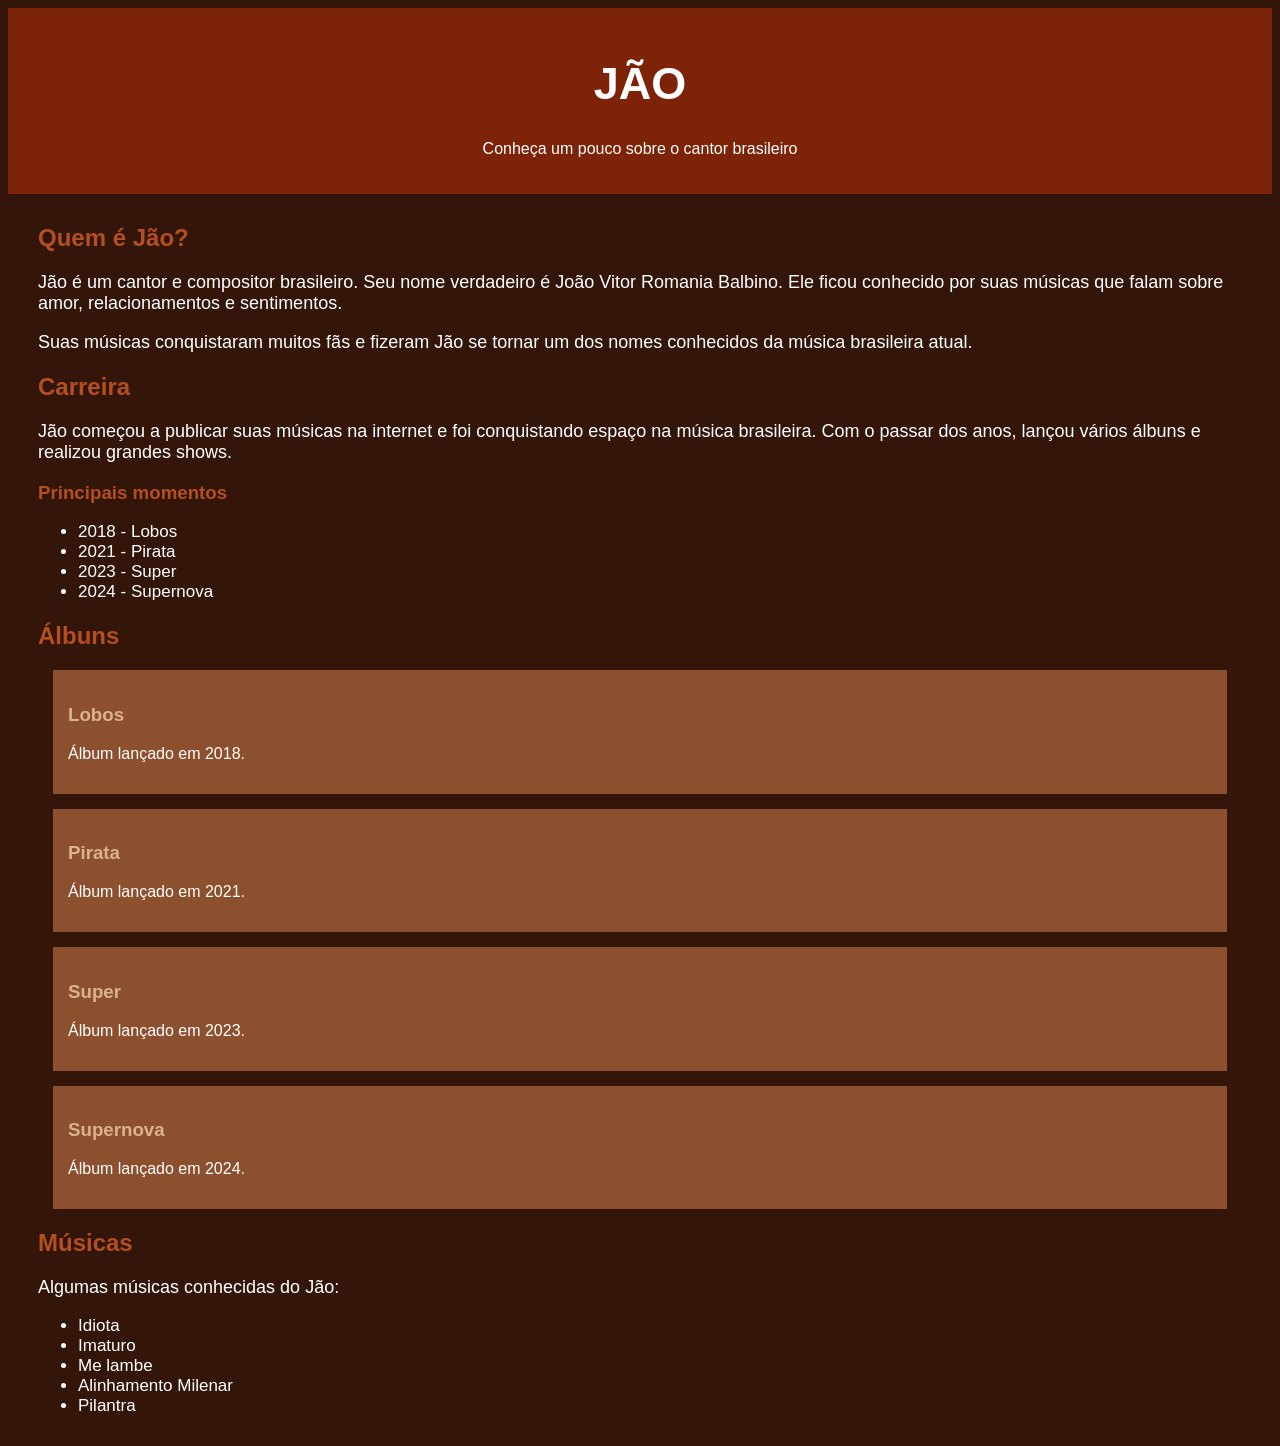
==== index.html @ 57f2eb89 "Merge pull request #11 from BeatrizAlegrezz/main Jao-BeatrizVazdeLimaAlegre" ====
<!DOCTYPE html>
<html>
<head>
    <title>Quem é Jão?</title>
</head>

<body style="background-color: #33150a;
 color: white;
 font-family: Arial;">

    <header style="background-color: #7c2308;
     text-align: center;
     padding: 20px;">

        <h1 style="font-size: 45px;">JÃO</h1>
        <p>Conheça um pouco sobre o cantor brasileiro</p>

    </header>

    <main style="margin: 30px;">

        <section>
            <h2 style="color: #b44f20;">Quem é Jão?</h2>

            <p style="font-size: 18px;">
                Jão é um cantor e compositor brasileiro.
                Seu nome verdadeiro é João Vitor Romania Balbino.
                Ele ficou conhecido por suas músicas que falam
                sobre amor, relacionamentos e sentimentos.
            </p>

            <p style="font-size: 18px;">
                Suas músicas conquistaram muitos fãs e fizeram
                Jão se tornar um dos nomes conhecidos da música
                brasileira atual.
            </p>
        </section>

        <section>
            <h2 style="color: #b44f20;">Carreira</h2>

            <p style="font-size: 18px;">
                Jão começou a publicar suas músicas na internet
                e foi conquistando espaço na música brasileira.
                Com o passar dos anos, lançou vários álbuns e
                realizou grandes shows.
            </p>

            <h3 style="color: #b44f20;">Principais momentos</h3>

            <ul style="font-size: 17px;">
                <li>2018 - Lobos</li>
                <li>2021 - Pirata</li>
                <li>2023 - Super</li>
                <li>2024 - Supernova</li>
            </ul>
        </section>

        <section>
            <h2 style="color: #b44f20;">Álbuns</h2>

            <div style="background-color: #8d502f;
             padding: 15px;
             margin: 15px;">

                <h3 style="color: #d9b38c;">Lobos</h3>
                <p>Álbum lançado em 2018.</p>

            </div>

            <div style="background-color: #8d502f;
             padding: 15px;
             margin: 15px;">

                <h3 style="color: #d9b38c;">Pirata</h3>
                <p>Álbum lançado em 2021.</p>

            </div>

            <div style="background-color: #8d502f;
             padding: 15px;
             margin: 15px;">

                <h3 style="color: #d9b38c;">Super</h3>
                <p>Álbum lançado em 2023.</p>

            </div>

            <div style="background-color:#8d502f;
             padding: 15px;
             margin: 15px;">

                <h3 style="color: #d9b38c;">Supernova</h3>
                <p>Álbum lançado em 2024.</p>

            </div>

        </section>

        <section>
            <h2 style="color: #b44f20;">Músicas</h2>

            <p style="font-size: 18px;">
                Algumas músicas conhecidas do Jão:
            </p>

            <ul style="font-size: 17px;">
                <li>Idiota</li>
                <li>Imaturo</li>
                <li>Me lambe</li>
                <li>Alinhamento Milenar</li>
                <li>Pilantra</li>
            </ul>

        </section>

    </main>
</body>
</html>
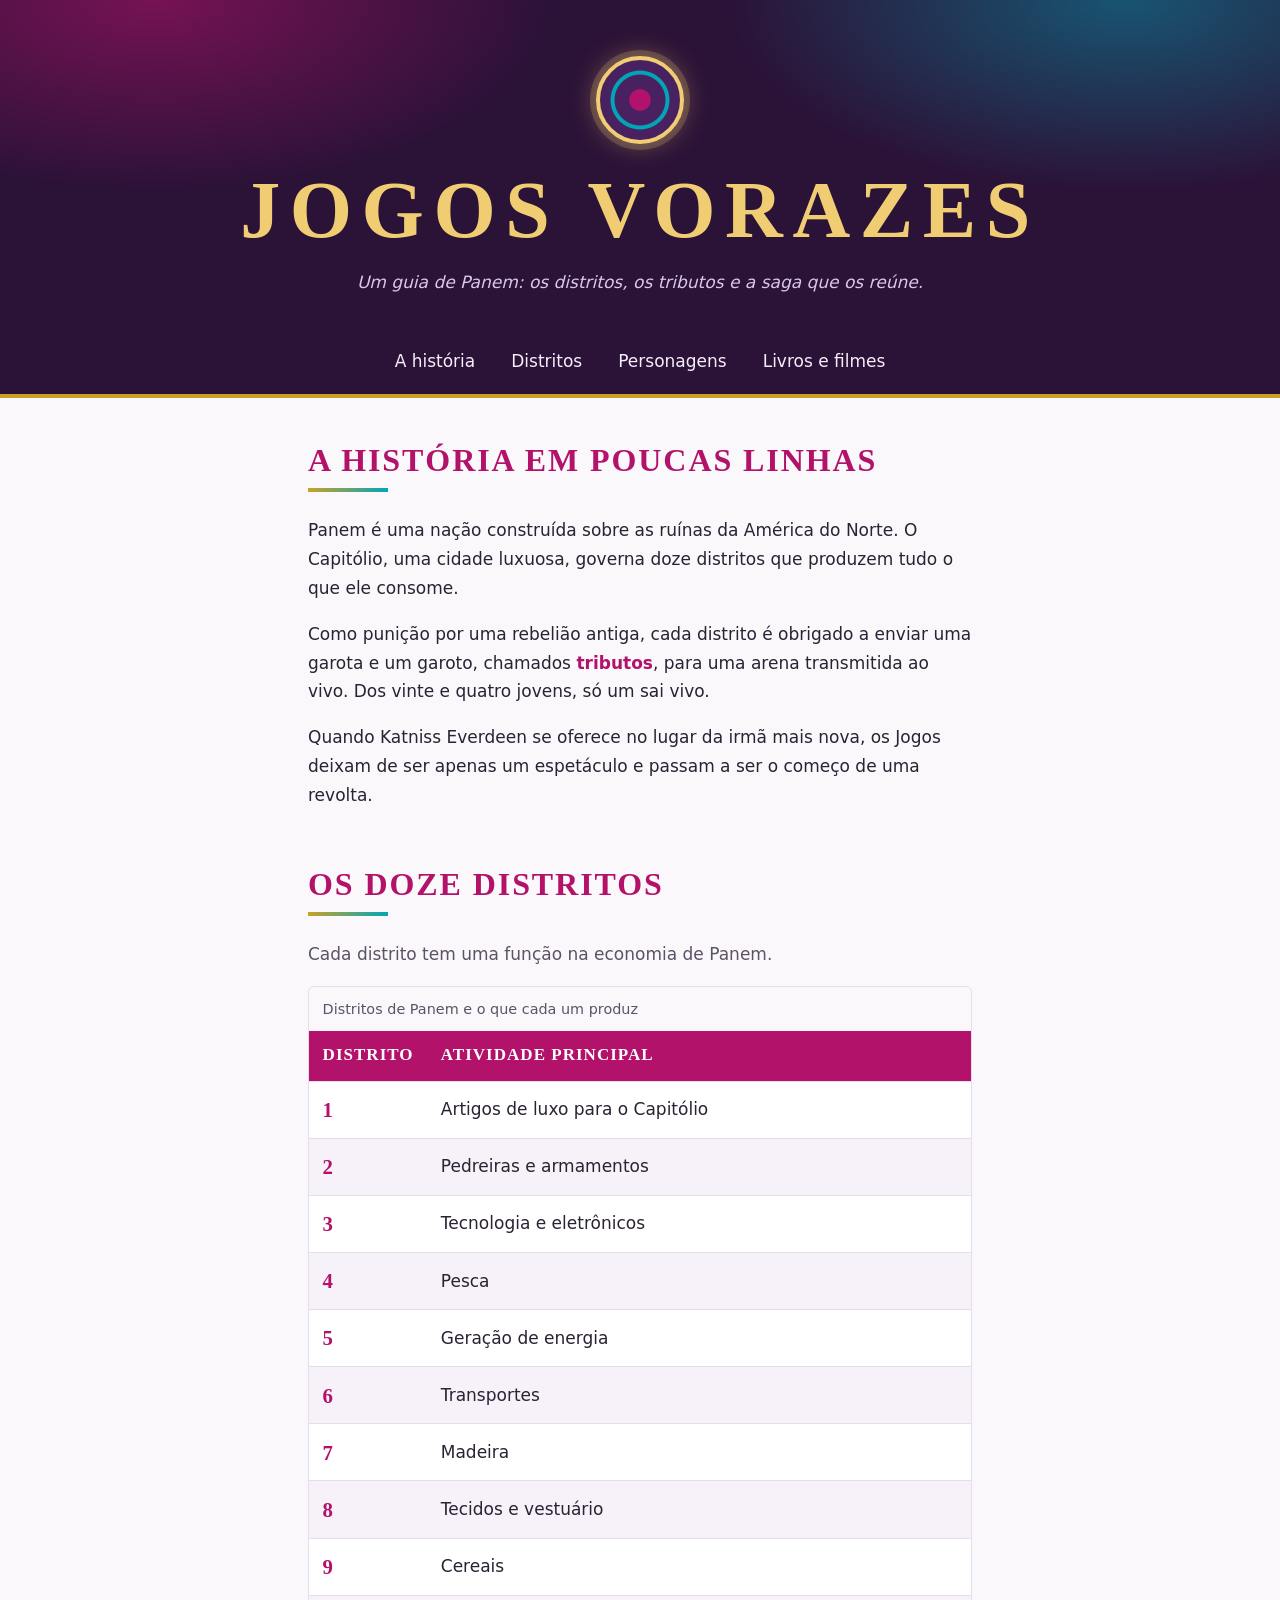
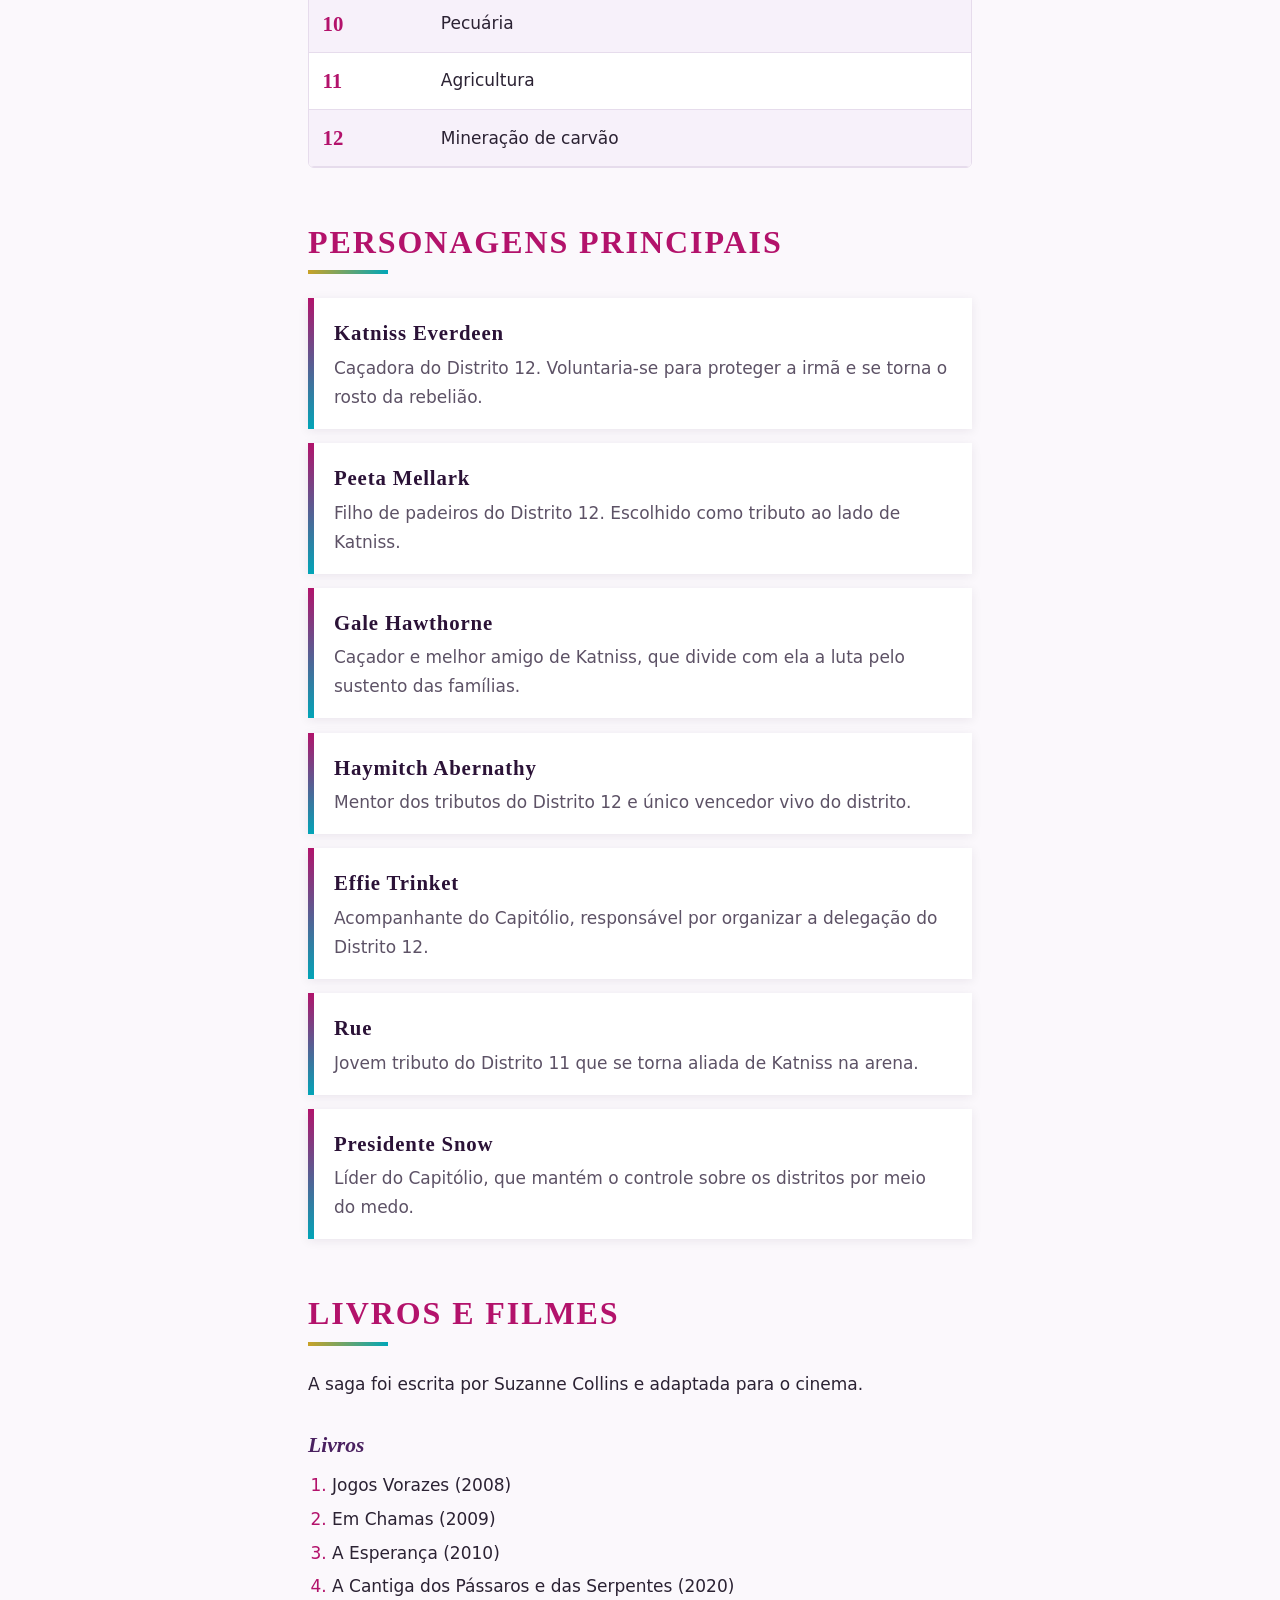
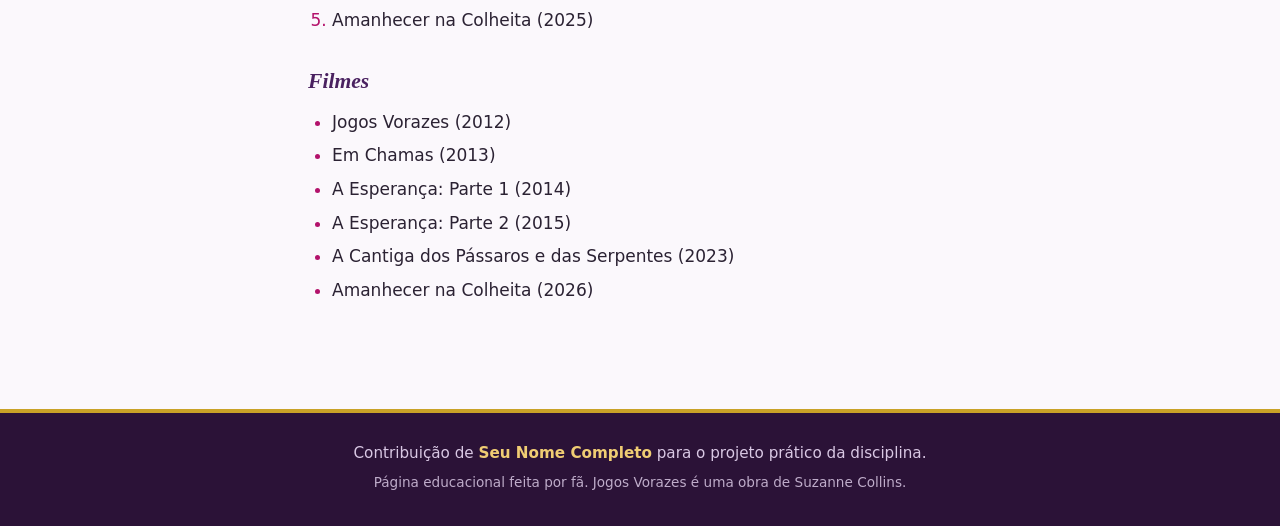
==== commit 7281e8ca: "Merge pull request #14 from bia-reche/main Beatriz Reche" ====
--- a/index.html
+++ b/index.html
@@ -1,119 +1,144 @@
 <!DOCTYPE html>
-<html>
+<html lang="pt-BR">
 <head>
-    <title>Quem é Jão?</title>
+  <meta charset="UTF-8">
+  <meta name="viewport" content="width=device-width, initial-scale=1.0">
+  <meta name="description" content="Página de fãs sobre a saga Jogos Vorazes: Panem, os 12 distritos, personagens, livros e filmes.">
+  <title>Jogos Vorazes: guia de Panem</title>
+  <link rel="stylesheet" href="estilo.css">
 </head>
+<body>
+  <a class="link-pular" href="#conteudo-principal">Pular para o conteúdo</a>
 
-<body style="background-color: #33150a;
- color: white;
- font-family: Arial;">
+  <header class="cabecalho-principal">
+    <div class="emblema-arena" aria-hidden="true"></div>
+    <h1 class="titulo-pagina">Jogos Vorazes</h1>
+    <p class="subtitulo-pagina">Um guia de Panem: os distritos, os tributos e a saga que os reúne.</p>
 
-    <header style="background-color: #7c2308;
-     text-align: center;
-     padding: 20px;">
+    <nav class="menu-principal" aria-label="Menu principal">
+      <ul class="lista-menu">
+        <li><a href="#sobre">A história</a></li>
+        <li><a href="#distritos">Distritos</a></li>
+        <li><a href="#personagens">Personagens</a></li>
+        <li><a href="#saga">Livros e filmes</a></li>
+      </ul>
+    </nav>
+  </header>
 
-        <h1 style="font-size: 45px;">JÃO</h1>
-        <p>Conheça um pouco sobre o cantor brasileiro</p>
+  <main id="conteudo-principal" class="conteudo-principal">
 
-    </header>
+    <section id="sobre" class="secao-pagina">
+      <h2 class="titulo-secao">A história em poucas linhas</h2>
+      <p>
+        Panem é uma nação construída sobre as ruínas da América do Norte. O Capitólio,
+        uma cidade luxuosa, governa doze distritos que produzem tudo o que ele consome.
+      </p>
+      <p>
+        Como punição por uma rebelião antiga, cada distrito é obrigado a enviar
+        uma garota e um garoto, chamados <strong>tributos</strong>, para uma arena
+        transmitida ao vivo. Dos vinte e quatro jovens, só um sai vivo.
+      </p>
+      <p>
+        Quando Katniss Everdeen se oferece no lugar da irmã mais nova, os Jogos
+        deixam de ser apenas um espetáculo e passam a ser o começo de uma revolta.
+      </p>
+    </section>
 
-    <main style="margin: 30px;">
+    <section id="distritos" class="secao-pagina">
+      <h2 class="titulo-secao">Os doze distritos</h2>
+      <p class="texto-apoio">Cada distrito tem uma função na economia de Panem.</p>
 
-        <section>
-            <h2 style="color: #b44f20;">Quem é Jão?</h2>
+      <div class="tabela-rolagem">
+        <table class="tabela-distritos">
+          <caption>Distritos de Panem e o que cada um produz</caption>
+          <thead>
+            <tr>
+              <th scope="col">Distrito</th>
+              <th scope="col">Atividade principal</th>
+            </tr>
+          </thead>
+          <tbody>
+            <tr><th scope="row">1</th><td>Artigos de luxo para o Capitólio</td></tr>
+            <tr><th scope="row">2</th><td>Pedreiras e armamentos</td></tr>
+            <tr><th scope="row">3</th><td>Tecnologia e eletrônicos</td></tr>
+            <tr><th scope="row">4</th><td>Pesca</td></tr>
+            <tr><th scope="row">5</th><td>Geração de energia</td></tr>
+            <tr><th scope="row">6</th><td>Transportes</td></tr>
+            <tr><th scope="row">7</th><td>Madeira</td></tr>
+            <tr><th scope="row">8</th><td>Tecidos e vestuário</td></tr>
+            <tr><th scope="row">9</th><td>Cereais</td></tr>
+            <tr><th scope="row">10</th><td>Pecuária</td></tr>
+            <tr><th scope="row">11</th><td>Agricultura</td></tr>
+            <tr><th scope="row">12</th><td>Mineração de carvão</td></tr>
+          </tbody>
+        </table>
+      </div>
+    </section>
 
-            <p style="font-size: 18px;">
-                Jão é um cantor e compositor brasileiro.
-                Seu nome verdadeiro é João Vitor Romania Balbino.
-                Ele ficou conhecido por suas músicas que falam
-                sobre amor, relacionamentos e sentimentos.
-            </p>
+    <section id="personagens" class="secao-pagina">
+      <h2 class="titulo-secao">Personagens principais</h2>
 
-            <p style="font-size: 18px;">
-                Suas músicas conquistaram muitos fãs e fizeram
-                Jão se tornar um dos nomes conhecidos da música
-                brasileira atual.
-            </p>
-        </section>
+      <dl class="lista-personagens">
+        <div class="item-personagem">
+          <dt>Katniss Everdeen</dt>
+          <dd>Caçadora do Distrito 12. Voluntaria-se para proteger a irmã e se torna o rosto da rebelião.</dd>
+        </div>
+        <div class="item-personagem">
+          <dt>Peeta Mellark</dt>
+          <dd>Filho de padeiros do Distrito 12. Escolhido como tributo ao lado de Katniss.</dd>
+        </div>
+        <div class="item-personagem">
+          <dt>Gale Hawthorne</dt>
+          <dd>Caçador e melhor amigo de Katniss, que divide com ela a luta pelo sustento das famílias.</dd>
+        </div>
+        <div class="item-personagem">
+          <dt>Haymitch Abernathy</dt>
+          <dd>Mentor dos tributos do Distrito 12 e único vencedor vivo do distrito.</dd>
+        </div>
+        <div class="item-personagem">
+          <dt>Effie Trinket</dt>
+          <dd>Acompanhante do Capitólio, responsável por organizar a delegação do Distrito 12.</dd>
+        </div>
+        <div class="item-personagem">
+          <dt>Rue</dt>
+          <dd>Jovem tributo do Distrito 11 que se torna aliada de Katniss na arena.</dd>
+        </div>
+        <div class="item-personagem">
+          <dt>Presidente Snow</dt>
+          <dd>Líder do Capitólio, que mantém o controle sobre os distritos por meio do medo.</dd>
+        </div>
+      </dl>
+    </section>
 
-        <section>
-            <h2 style="color: #b44f20;">Carreira</h2>
+    <section id="saga" class="secao-pagina">
+      <h2 class="titulo-secao">Livros e filmes</h2>
+      <p>A saga foi escrita por Suzanne Collins e adaptada para o cinema.</p>
 
-            <p style="font-size: 18px;">
-                Jão começou a publicar suas músicas na internet
-                e foi conquistando espaço na música brasileira.
-                Com o passar dos anos, lançou vários álbuns e
-                realizou grandes shows.
-            </p>
+      <h3 class="titulo-lista">Livros</h3>
+      <ol class="lista-obras">
+        <li>Jogos Vorazes (2008)</li>
+        <li>Em Chamas (2009)</li>
+        <li>A Esperança (2010)</li>
+        <li>A Cantiga dos Pássaros e das Serpentes (2020)</li>
+        <li>Amanhecer na Colheita (2025)</li>
+      </ol>
 
-            <h3 style="color: #b44f20;">Principais momentos</h3>
+      <h3 class="titulo-lista">Filmes</h3>
+      <ul class="lista-obras">
+        <li>Jogos Vorazes (2012)</li>
+        <li>Em Chamas (2013)</li>
+        <li>A Esperança: Parte 1 (2014)</li>
+        <li>A Esperança: Parte 2 (2015)</li>
+        <li>A Cantiga dos Pássaros e das Serpentes (2023)</li>
+        <li>Amanhecer na Colheita (2026)</li>
+      </ul>
+    </section>
 
-            <ul style="font-size: 17px;">
-                <li>2018 - Lobos</li>
-                <li>2021 - Pirata</li>
-                <li>2023 - Super</li>
-                <li>2024 - Supernova</li>
-            </ul>
-        </section>
+  </main>
 
-        <section>
-            <h2 style="color: #b44f20;">Álbuns</h2>
-
-            <div style="background-color: #8d502f;
-             padding: 15px;
-             margin: 15px;">
-
-                <h3 style="color: #d9b38c;">Lobos</h3>
-                <p>Álbum lançado em 2018.</p>
-
-            </div>
-
-            <div style="background-color: #8d502f;
-             padding: 15px;
-             margin: 15px;">
-
-                <h3 style="color: #d9b38c;">Pirata</h3>
-                <p>Álbum lançado em 2021.</p>
-
-            </div>
-
-            <div style="background-color: #8d502f;
-             padding: 15px;
-             margin: 15px;">
-
-                <h3 style="color: #d9b38c;">Super</h3>
-                <p>Álbum lançado em 2023.</p>
-
-            </div>
-
-            <div style="background-color:#8d502f;
-             padding: 15px;
-             margin: 15px;">
-
-                <h3 style="color: #d9b38c;">Supernova</h3>
-                <p>Álbum lançado em 2024.</p>
-
-            </div>
-
-        </section>
-
-        <section>
-            <h2 style="color: #b44f20;">Músicas</h2>
-
-            <p style="font-size: 18px;">
-                Algumas músicas conhecidas do Jão:
-            </p>
-
-            <ul style="font-size: 17px;">
-                <li>Idiota</li>
-                <li>Imaturo</li>
-                <li>Me lambe</li>
-                <li>Alinhamento Milenar</li>
-                <li>Pilantra</li>
-            </ul>
-
-        </section>
-
-    </main>
+  <footer class="rodape-principal">
+    <p>Contribuição de <strong>Seu Nome Completo</strong> para o projeto prático da disciplina.</p>
+    <p class="aviso-direitos">Página educacional feita por fã. Jogos Vorazes é uma obra de Suzanne Collins.</p>
+  </footer>
 </body>
 </html>
--- a/estilo.css
+++ b/estilo.css
@@ -0,0 +1,299 @@
+:root {
+  --cor-fundo: #fbf8fc;
+  --cor-superficie: #ffffff;
+  --cor-roxo: #2b1237;
+  --cor-roxo-claro: #4a2160;
+  --cor-magenta: #b3126b;
+  --cor-magenta-escuro: #870d51;
+  --cor-ciano: #00a6b8;
+  --cor-ouro: #c9a227;
+  --cor-ouro-claro: #f0cd73;
+  --cor-texto: #2b2233;
+  --cor-texto-suave: #5d5266;
+  --cor-borda: #e6dcec;
+  --largura-maxima: 44rem;
+  --fonte-titulo: Didot, "Bodoni MT", "Playfair Display", "Palatino Linotype", Georgia, serif;
+  --fonte-texto: system-ui, -apple-system, "Segoe UI", Roboto, sans-serif;
+}
+
+* {
+  box-sizing: border-box;
+}
+
+body {
+  margin: 0;
+  background-color: var(--cor-fundo);
+  color: var(--cor-texto);
+  font-family: var(--fonte-texto);
+  font-size: 1.0625rem;
+  line-height: 1.7;
+}
+
+p {
+  max-width: 65ch;
+}
+
+strong {
+  color: var(--cor-magenta);
+}
+
+a:focus-visible,
+button:focus-visible {
+  outline: 3px solid var(--cor-ciano);
+  outline-offset: 2px;
+}
+
+.link-pular {
+  position: absolute;
+  top: -3rem;
+  left: 1rem;
+  padding: 0.5rem 1rem;
+  background-color: var(--cor-magenta);
+  color: #ffffff;
+}
+
+.link-pular:focus {
+  top: 1rem;
+}
+
+.cabecalho-principal {
+  padding: 3.5rem 1.25rem 0;
+  background:
+    radial-gradient(ellipse 45% 70% at 12% 0%, rgba(179, 18, 107, 0.55), transparent 70%),
+    radial-gradient(ellipse 45% 70% at 88% 0%, rgba(0, 166, 184, 0.45), transparent 70%),
+    var(--cor-roxo);
+  border-bottom: 4px solid var(--cor-ouro);
+  color: #f6eefa;
+  text-align: center;
+}
+
+.emblema-arena {
+  width: 5.5rem;
+  height: 5.5rem;
+  margin: 0 auto 1.5rem;
+  border: 4px solid var(--cor-ouro-claro);
+  border-radius: 50%;
+  box-shadow:
+    0 0 0 6px rgba(240, 205, 115, 0.2),
+    0 0 28px rgba(240, 205, 115, 0.4);
+  background:
+    radial-gradient(circle, var(--cor-magenta) 0 18%, transparent 20% 44%, var(--cor-ciano) 46% 51%, transparent 53%),
+    var(--cor-roxo-claro);
+}
+
+.titulo-pagina {
+  margin: 0;
+  color: var(--cor-ouro-claro);
+  font-family: var(--fonte-titulo);
+  font-size: clamp(2.5rem, 10vw, 5rem);
+  font-weight: 700;
+  line-height: 1.05;
+  letter-spacing: 0.12em;
+  text-transform: uppercase;
+}
+
+.subtitulo-pagina {
+  margin: 1rem auto 2.25rem;
+  max-width: 36rem;
+  color: #d9c8e4;
+  font-style: italic;
+}
+
+.lista-menu {
+  display: flex;
+  flex-wrap: wrap;
+  justify-content: center;
+  gap: 0 1.75rem;
+  margin: 0;
+  padding: 0;
+  list-style: none;
+}
+
+.lista-menu a {
+  display: inline-block;
+  padding: 0.9rem 0.25rem;
+  border-bottom: 3px solid transparent;
+  color: #f6eefa;
+  text-decoration: none;
+}
+
+.lista-menu a:hover {
+  border-bottom-color: var(--cor-ciano);
+  color: var(--cor-ouro-claro);
+}
+
+.conteudo-principal {
+  max-width: var(--largura-maxima);
+  margin: 0 auto;
+  padding: 2.75rem 1.25rem 3rem;
+}
+
+.secao-pagina {
+  margin-bottom: 3.5rem;
+  scroll-margin-top: 1rem;
+}
+
+.titulo-secao {
+  margin: 0 0 1.5rem;
+  color: var(--cor-magenta);
+  font-family: var(--fonte-titulo);
+  font-size: 2rem;
+  font-weight: 700;
+  letter-spacing: 0.06em;
+  line-height: 1.15;
+  text-transform: uppercase;
+}
+
+.titulo-secao::after {
+  content: "";
+  display: block;
+  width: 5rem;
+  height: 4px;
+  margin-top: 0.6rem;
+  background: linear-gradient(90deg, var(--cor-ouro), var(--cor-ciano));
+}
+
+.texto-apoio {
+  color: var(--cor-texto-suave);
+}
+
+.tabela-rolagem {
+  overflow-x: auto;
+  border: 1px solid var(--cor-borda);
+  border-radius: 6px;
+}
+
+.tabela-distritos {
+  width: 100%;
+  border-collapse: collapse;
+  background-color: var(--cor-superficie);
+}
+
+.tabela-distritos caption {
+  padding: 0.6rem 0.85rem;
+  text-align: left;
+  color: var(--cor-texto-suave);
+  font-size: 0.9rem;
+}
+
+.tabela-distritos th,
+.tabela-distritos td {
+  padding: 0.65rem 0.85rem;
+  border-bottom: 1px solid var(--cor-borda);
+  text-align: left;
+}
+
+.tabela-distritos thead th {
+  background-color: var(--cor-magenta);
+  color: #ffffff;
+  font-family: var(--fonte-titulo);
+  letter-spacing: 0.06em;
+  text-transform: uppercase;
+}
+
+.tabela-distritos tbody th {
+  width: 5rem;
+  color: var(--cor-magenta);
+  font-family: var(--fonte-titulo);
+  font-size: 1.3rem;
+}
+
+.tabela-distritos tbody tr:nth-child(even) {
+  background-color: #f7f1fa;
+}
+
+.tabela-distritos tbody tr:hover {
+  background-color: #efe3f5;
+}
+
+.lista-personagens {
+  margin: 0;
+}
+
+.item-personagem {
+  margin-bottom: 0.9rem;
+  padding: 1rem 1.25rem;
+  background-color: var(--cor-superficie);
+  border: 1px solid var(--cor-borda);
+  border-left: 6px solid var(--cor-magenta);
+  border-image: linear-gradient(180deg, var(--cor-magenta), var(--cor-ciano)) 1;
+  border-image-width: 0 0 0 6px;
+  box-shadow: 0 2px 10px rgba(43, 18, 55, 0.08);
+}
+
+.item-personagem dt {
+  color: var(--cor-roxo);
+  font-family: var(--fonte-titulo);
+  font-size: 1.3rem;
+  font-weight: 700;
+  letter-spacing: 0.04em;
+}
+
+.item-personagem dd {
+  margin: 0.2rem 0 0;
+  color: var(--cor-texto-suave);
+}
+
+.titulo-lista {
+  margin: 1.75rem 0 0.5rem;
+  color: var(--cor-roxo-claro);
+  font-family: var(--fonte-titulo);
+  font-size: 1.35rem;
+  font-style: italic;
+}
+
+.lista-obras {
+  margin: 0;
+  padding-left: 1.5rem;
+}
+
+.lista-obras li {
+  margin-bottom: 0.3rem;
+}
+
+.lista-obras li::marker {
+  color: var(--cor-magenta);
+}
+
+.rodape-principal {
+  padding: 1.75rem 1.25rem;
+  background-color: var(--cor-roxo);
+  border-top: 4px solid var(--cor-ouro);
+  color: #d9c8e4;
+  text-align: center;
+  font-size: 0.95rem;
+}
+
+.rodape-principal strong {
+  color: var(--cor-ouro-claro);
+}
+
+.rodape-principal p {
+  margin: 0 auto 0.25rem;
+}
+
+.aviso-direitos {
+  font-size: 0.85rem;
+  opacity: 0.85;
+}
+.casas {
+    display: flex;
+    justify-content: center;
+    gap: 20px;
+    flex-wrap: wrap;
+    margin-top: 20px;
+}
+
+.casa {
+    background-color: #241818;
+    border: 1px solid #6b2020;
+    border-radius: 10px;
+    width: 250px;
+    padding: 15px;
+}
+
+@media (max-width: 480px) {
+  .titulo-secao {
+    font-size: 1.6rem;
+  }
+}
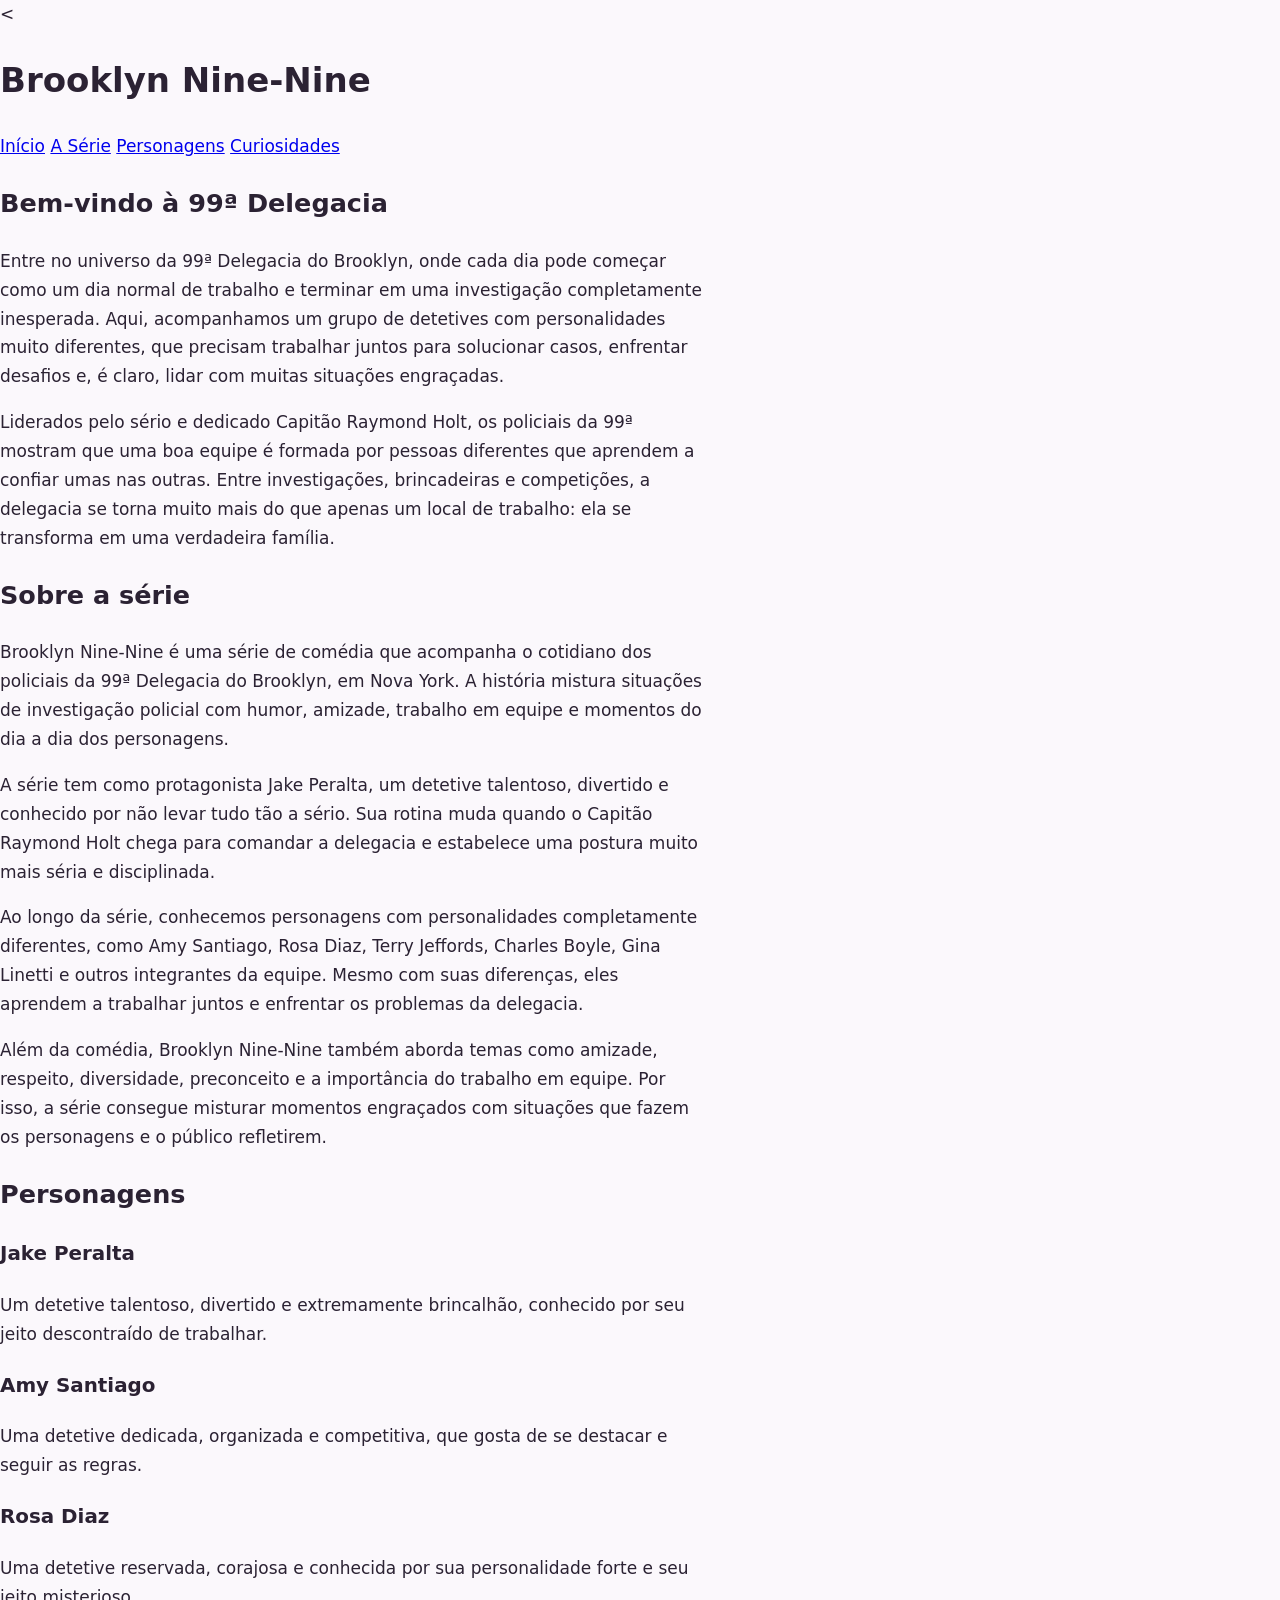
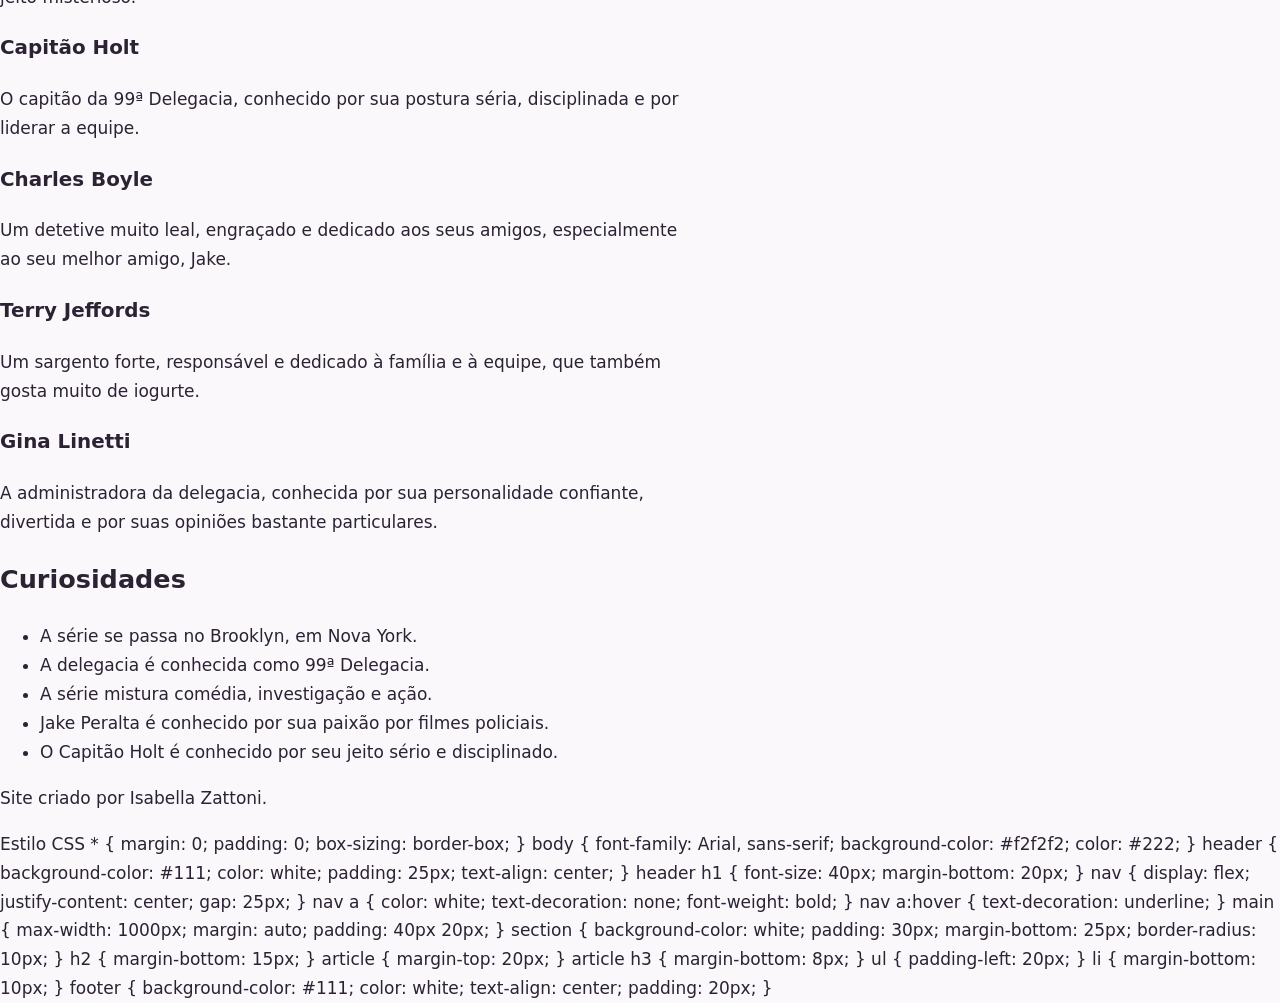
==== commit b9fa2549: "Merge pull request #12 from isabellazattoni27-afk/main Brooklyn Nine-Nine Isabella Leardni Zattoni" ====
--- a/index.html
+++ b/index.html
@@ -1,144 +1,254 @@
-<!DOCTYPE html>
-<html lang="pt-BR">
+<<!DOCTYPE html>
+<html>
+
 <head>
-  <meta charset="UTF-8">
-  <meta name="viewport" content="width=device-width, initial-scale=1.0">
-  <meta name="description" content="Página de fãs sobre a saga Jogos Vorazes: Panem, os 12 distritos, personagens, livros e filmes.">
-  <title>Jogos Vorazes: guia de Panem</title>
-  <link rel="stylesheet" href="estilo.css">
+    <meta charset="UTF-8">
+    <meta name="viewport" content="width=device-width, initial-scale=1.0">
+    <title>Brooklyn Nine-Nine</title>
+    <link rel="stylesheet" href="estilo.css">
 </head>
+
 <body>
-  <a class="link-pular" href="#conteudo-principal">Pular para o conteúdo</a>
-
-  <header class="cabecalho-principal">
-    <div class="emblema-arena" aria-hidden="true"></div>
-    <h1 class="titulo-pagina">Jogos Vorazes</h1>
-    <p class="subtitulo-pagina">Um guia de Panem: os distritos, os tributos e a saga que os reúne.</p>
-
-    <nav class="menu-principal" aria-label="Menu principal">
-      <ul class="lista-menu">
-        <li><a href="#sobre">A história</a></li>
-        <li><a href="#distritos">Distritos</a></li>
-        <li><a href="#personagens">Personagens</a></li>
-        <li><a href="#saga">Livros e filmes</a></li>
-      </ul>
-    </nav>
-  </header>
-
-  <main id="conteudo-principal" class="conteudo-principal">
-
-    <section id="sobre" class="secao-pagina">
-      <h2 class="titulo-secao">A história em poucas linhas</h2>
-      <p>
-        Panem é uma nação construída sobre as ruínas da América do Norte. O Capitólio,
-        uma cidade luxuosa, governa doze distritos que produzem tudo o que ele consome.
-      </p>
-      <p>
-        Como punição por uma rebelião antiga, cada distrito é obrigado a enviar
-        uma garota e um garoto, chamados <strong>tributos</strong>, para uma arena
-        transmitida ao vivo. Dos vinte e quatro jovens, só um sai vivo.
-      </p>
-      <p>
-        Quando Katniss Everdeen se oferece no lugar da irmã mais nova, os Jogos
-        deixam de ser apenas um espetáculo e passam a ser o começo de uma revolta.
-      </p>
-    </section>
-
-    <section id="distritos" class="secao-pagina">
-      <h2 class="titulo-secao">Os doze distritos</h2>
-      <p class="texto-apoio">Cada distrito tem uma função na economia de Panem.</p>
-
-      <div class="tabela-rolagem">
-        <table class="tabela-distritos">
-          <caption>Distritos de Panem e o que cada um produz</caption>
-          <thead>
-            <tr>
-              <th scope="col">Distrito</th>
-              <th scope="col">Atividade principal</th>
-            </tr>
-          </thead>
-          <tbody>
-            <tr><th scope="row">1</th><td>Artigos de luxo para o Capitólio</td></tr>
-            <tr><th scope="row">2</th><td>Pedreiras e armamentos</td></tr>
-            <tr><th scope="row">3</th><td>Tecnologia e eletrônicos</td></tr>
-            <tr><th scope="row">4</th><td>Pesca</td></tr>
-            <tr><th scope="row">5</th><td>Geração de energia</td></tr>
-            <tr><th scope="row">6</th><td>Transportes</td></tr>
-            <tr><th scope="row">7</th><td>Madeira</td></tr>
-            <tr><th scope="row">8</th><td>Tecidos e vestuário</td></tr>
-            <tr><th scope="row">9</th><td>Cereais</td></tr>
-            <tr><th scope="row">10</th><td>Pecuária</td></tr>
-            <tr><th scope="row">11</th><td>Agricultura</td></tr>
-            <tr><th scope="row">12</th><td>Mineração de carvão</td></tr>
-          </tbody>
-        </table>
-      </div>
-    </section>
-
-    <section id="personagens" class="secao-pagina">
-      <h2 class="titulo-secao">Personagens principais</h2>
-
-      <dl class="lista-personagens">
-        <div class="item-personagem">
-          <dt>Katniss Everdeen</dt>
-          <dd>Caçadora do Distrito 12. Voluntaria-se para proteger a irmã e se torna o rosto da rebelião.</dd>
-        </div>
-        <div class="item-personagem">
-          <dt>Peeta Mellark</dt>
-          <dd>Filho de padeiros do Distrito 12. Escolhido como tributo ao lado de Katniss.</dd>
-        </div>
-        <div class="item-personagem">
-          <dt>Gale Hawthorne</dt>
-          <dd>Caçador e melhor amigo de Katniss, que divide com ela a luta pelo sustento das famílias.</dd>
-        </div>
-        <div class="item-personagem">
-          <dt>Haymitch Abernathy</dt>
-          <dd>Mentor dos tributos do Distrito 12 e único vencedor vivo do distrito.</dd>
-        </div>
-        <div class="item-personagem">
-          <dt>Effie Trinket</dt>
-          <dd>Acompanhante do Capitólio, responsável por organizar a delegação do Distrito 12.</dd>
-        </div>
-        <div class="item-personagem">
-          <dt>Rue</dt>
-          <dd>Jovem tributo do Distrito 11 que se torna aliada de Katniss na arena.</dd>
-        </div>
-        <div class="item-personagem">
-          <dt>Presidente Snow</dt>
-          <dd>Líder do Capitólio, que mantém o controle sobre os distritos por meio do medo.</dd>
-        </div>
-      </dl>
-    </section>
-
-    <section id="saga" class="secao-pagina">
-      <h2 class="titulo-secao">Livros e filmes</h2>
-      <p>A saga foi escrita por Suzanne Collins e adaptada para o cinema.</p>
-
-      <h3 class="titulo-lista">Livros</h3>
-      <ol class="lista-obras">
-        <li>Jogos Vorazes (2008)</li>
-        <li>Em Chamas (2009)</li>
-        <li>A Esperança (2010)</li>
-        <li>A Cantiga dos Pássaros e das Serpentes (2020)</li>
-        <li>Amanhecer na Colheita (2025)</li>
-      </ol>
-
-      <h3 class="titulo-lista">Filmes</h3>
-      <ul class="lista-obras">
-        <li>Jogos Vorazes (2012)</li>
-        <li>Em Chamas (2013)</li>
-        <li>A Esperança: Parte 1 (2014)</li>
-        <li>A Esperança: Parte 2 (2015)</li>
-        <li>A Cantiga dos Pássaros e das Serpentes (2023)</li>
-        <li>Amanhecer na Colheita (2026)</li>
-      </ul>
-    </section>
-
-  </main>
-
-  <footer class="rodape-principal">
-    <p>Contribuição de <strong>Seu Nome Completo</strong> para o projeto prático da disciplina.</p>
-    <p class="aviso-direitos">Página educacional feita por fã. Jogos Vorazes é uma obra de Suzanne Collins.</p>
-  </footer>
+
+    <header>
+        <h1>Brooklyn Nine-Nine</h1>
+
+        <nav>
+            <a href="#inicio">Início</a>
+            <a href="#serie">A Série</a>
+            <a href="#personagens">Personagens</a>
+            <a href="#curiosidades">Curiosidades</a>
+        </nav>
+    </header>
+
+    <main>
+
+        <section id="inicio">
+            <h2>Bem-vindo à 99ª Delegacia</h2>
+
+            <p>
+                Entre no universo da 99ª Delegacia do Brooklyn, onde cada dia
+                pode começar como um dia normal de trabalho e terminar em uma
+                investigação completamente inesperada. Aqui, acompanhamos um
+                grupo de detetives com personalidades muito diferentes, que
+                precisam trabalhar juntos para solucionar casos, enfrentar
+                desafios e, é claro, lidar com muitas situações engraçadas.
+            </p>
+
+            <p>
+                Liderados pelo sério e dedicado Capitão Raymond Holt, os
+                policiais da 99ª mostram que uma boa equipe é formada por
+                pessoas diferentes que aprendem a confiar umas nas outras.
+                Entre investigações, brincadeiras e competições, a delegacia
+                se torna muito mais do que apenas um local de trabalho: ela
+                se transforma em uma verdadeira família.
+            </p>
+        </section>
+
+        <section id="serie">
+            <h2>Sobre a série</h2>
+
+            <p>
+                Brooklyn Nine-Nine é uma série de comédia que acompanha o
+                cotidiano dos policiais da 99ª Delegacia do Brooklyn, em
+                Nova York. A história mistura situações de investigação
+                policial com humor, amizade, trabalho em equipe e momentos
+                do dia a dia dos personagens.
+            </p>
+
+            <p>
+                A série tem como protagonista Jake Peralta, um detetive
+                talentoso, divertido e conhecido por não levar tudo tão a
+                sério. Sua rotina muda quando o Capitão Raymond Holt chega
+                para comandar a delegacia e estabelece uma postura muito
+                mais séria e disciplinada.
+            </p>
+
+            <p>
+                Ao longo da série, conhecemos personagens com personalidades
+                completamente diferentes, como Amy Santiago, Rosa Diaz,
+                Terry Jeffords, Charles Boyle, Gina Linetti e outros
+                integrantes da equipe. Mesmo com suas diferenças, eles
+                aprendem a trabalhar juntos e enfrentar os problemas da
+                delegacia.
+            </p>
+
+            <p>
+                Além da comédia, Brooklyn Nine-Nine também aborda temas como
+                amizade, respeito, diversidade, preconceito e a importância
+                do trabalho em equipe. Por isso, a série consegue misturar
+                momentos engraçados com situações que fazem os personagens
+                e o público refletirem.
+            </p>
+        </section>
+
+        <section id="personagens">
+
+            <h2>Personagens</h2>
+
+            <article>
+                <h3>Jake Peralta</h3>
+                <p>
+                    Um detetive talentoso, divertido e extremamente
+                    brincalhão, conhecido por seu jeito descontraído de
+                    trabalhar.
+                </p>
+            </article>
+
+            <article>
+                <h3>Amy Santiago</h3>
+                <p>
+                    Uma detetive dedicada, organizada e competitiva, que
+                    gosta de se destacar e seguir as regras.
+                </p>
+            </article>
+
+            <article>
+                <h3>Rosa Diaz</h3>
+                <p>
+                    Uma detetive reservada, corajosa e conhecida por sua
+                    personalidade forte e seu jeito misterioso.
+                </p>
+            </article>
+
+            <article>
+                <h3>Capitão Holt</h3>
+                <p>
+                    O capitão da 99ª Delegacia, conhecido por sua postura
+                    séria, disciplinada e por liderar a equipe.
+                </p>
+            </article>
+
+            <article>
+                <h3>Charles Boyle</h3>
+                <p>
+                    Um detetive muito leal, engraçado e dedicado aos seus
+                    amigos, especialmente ao seu melhor amigo, Jake.
+                </p>
+            </article>
+
+            <article>
+                <h3>Terry Jeffords</h3>
+                <p>
+                    Um sargento forte, responsável e dedicado à família e
+                    à equipe, que também gosta muito de iogurte.
+                </p>
+            </article>
+
+            <article>
+                <h3>Gina Linetti</h3>
+                <p>
+                    A administradora da delegacia, conhecida por sua
+                    personalidade confiante, divertida e por suas opiniões
+                    bastante particulares.
+                </p>
+            </article>
+
+        </section>
+
+        <section id="curiosidades">
+
+            <h2>Curiosidades</h2>
+
+            <ul>
+                <li>A série se passa no Brooklyn, em Nova York.</li>
+                <li>A delegacia é conhecida como 99ª Delegacia.</li>
+                <li>A série mistura comédia, investigação e ação.</li>
+                <li>Jake Peralta é conhecido por sua paixão por filmes policiais.</li>
+                <li>O Capitão Holt é conhecido por seu jeito sério e disciplinado.</li>
+            </ul>
+
+        </section>
+
+    </main>
+
+    <footer>
+        <p>Site criado por Isabella Zattoni.</p>
+    </footer>
+
 </body>
+
 </html>
+
+Estilo CSS
+* {
+    margin: 0;
+    padding: 0;
+    box-sizing: border-box;
+}
+
+body {
+    font-family: Arial, sans-serif;
+    background-color: #f2f2f2;
+    color: #222;
+}
+
+header {
+    background-color: #111;
+    color: white;
+    padding: 25px;
+    text-align: center;
+}
+
+header h1 {
+    font-size: 40px;
+    margin-bottom: 20px;
+}
+
+nav {
+    display: flex;
+    justify-content: center;
+    gap: 25px;
+}
+
+nav a {
+    color: white;
+    text-decoration: none;
+    font-weight: bold;
+}
+
+nav a:hover {
+    text-decoration: underline;
+}
+
+main {
+    max-width: 1000px;
+    margin: auto;
+    padding: 40px 20px;
+}
+
+section {
+    background-color: white;
+    padding: 30px;
+    margin-bottom: 25px;
+    border-radius: 10px;
+}
+
+h2 {
+    margin-bottom: 15px;
+}
+
+article {
+    margin-top: 20px;
+}
+
+article h3 {
+    margin-bottom: 8px;
+}
+
+ul {
+    padding-left: 20px;
+}
+
+li {
+    margin-bottom: 10px;
+}
+
+footer {
+    background-color: #111;
+    color: white;
+    text-align: center;
+    padding: 20px;
+}
+
+
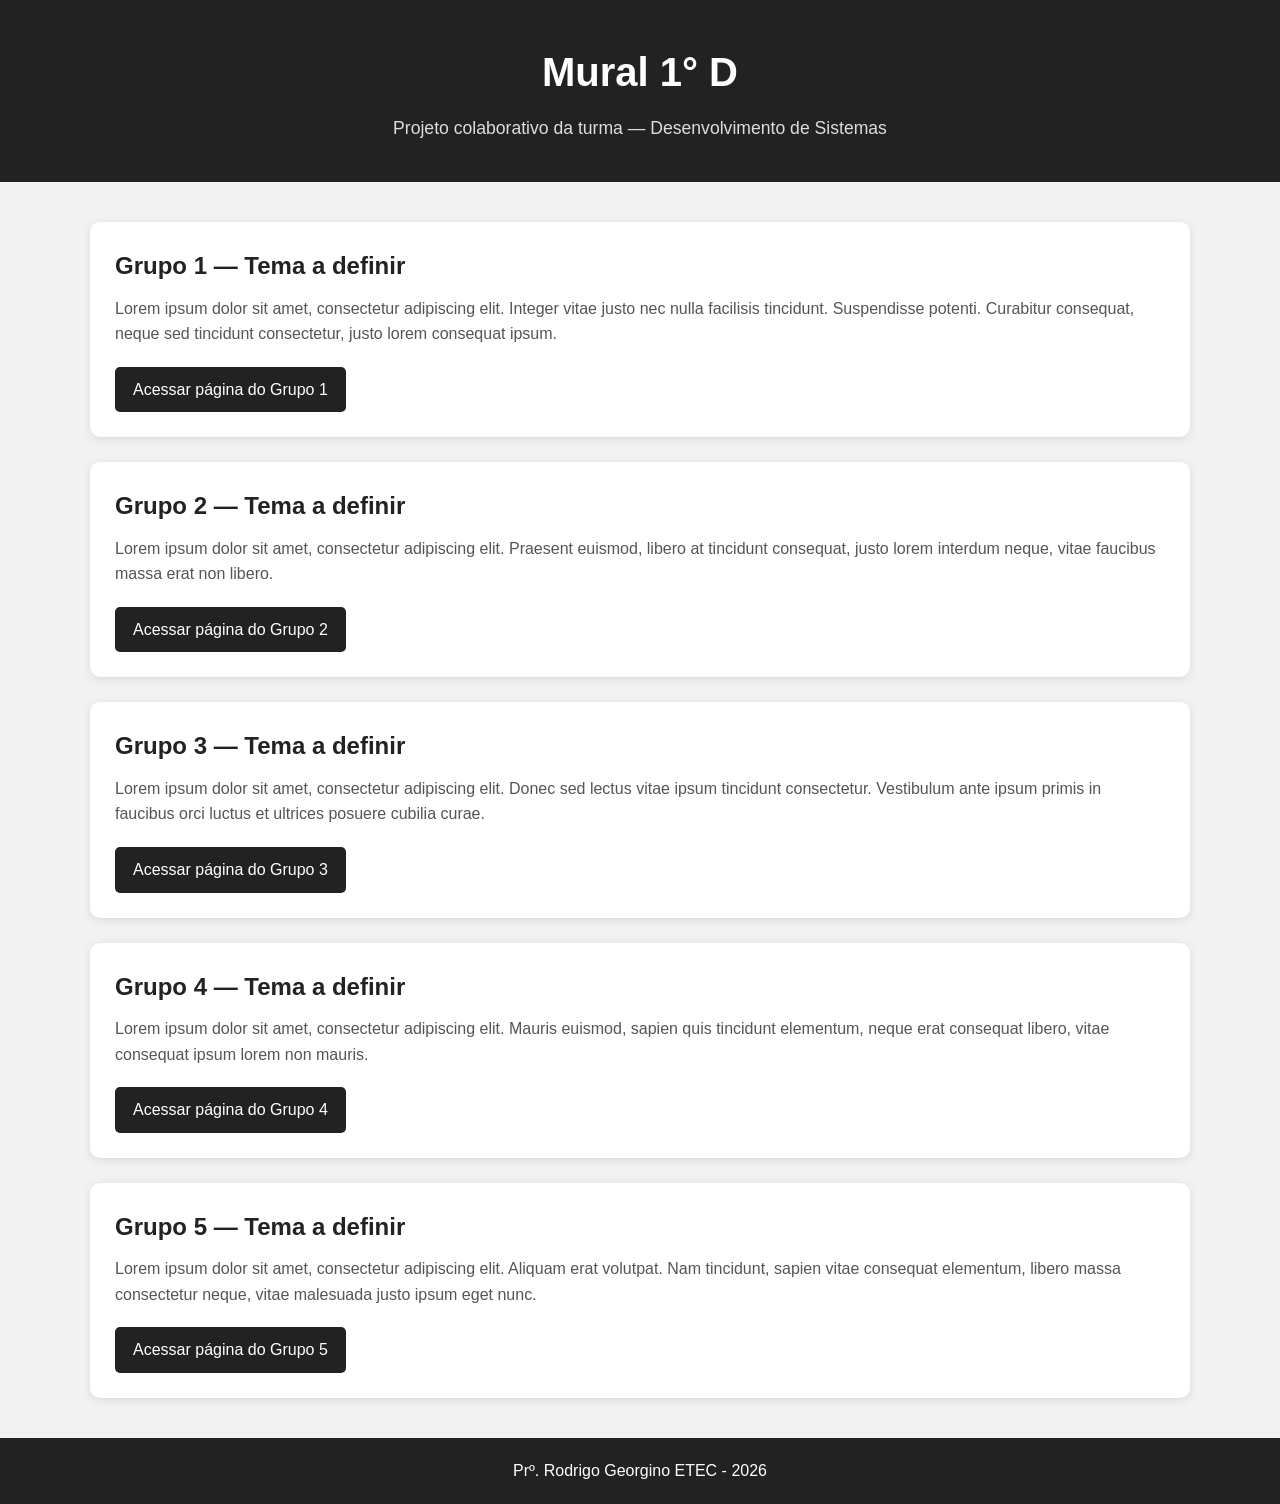
==== commit deb87779: "Revisão index.html para o projeto Mural 1° D Atualizada a estrutura e o conteúdo HTML de um novo tem" ====
--- a/index.html
+++ b/index.html
@@ -1,254 +1,4 @@
-<<!DOCTYPE html>
-<html>
 
-<head>
-    <meta charset="UTF-8">
-    <meta name="viewport" content="width=device-width, initial-scale=1.0">
-    <title>Brooklyn Nine-Nine</title>
-    <link rel="stylesheet" href="estilo.css">
-</head>
-
-<body>
-
-    <header>
-        <h1>Brooklyn Nine-Nine</h1>
-
-        <nav>
-            <a href="#inicio">Início</a>
-            <a href="#serie">A Série</a>
-            <a href="#personagens">Personagens</a>
-            <a href="#curiosidades">Curiosidades</a>
-        </nav>
-    </header>
-
-    <main>
-
-        <section id="inicio">
-            <h2>Bem-vindo à 99ª Delegacia</h2>
-
-            <p>
-                Entre no universo da 99ª Delegacia do Brooklyn, onde cada dia
-                pode começar como um dia normal de trabalho e terminar em uma
-                investigação completamente inesperada. Aqui, acompanhamos um
-                grupo de detetives com personalidades muito diferentes, que
-                precisam trabalhar juntos para solucionar casos, enfrentar
-                desafios e, é claro, lidar com muitas situações engraçadas.
-            </p>
-
-            <p>
-                Liderados pelo sério e dedicado Capitão Raymond Holt, os
-                policiais da 99ª mostram que uma boa equipe é formada por
-                pessoas diferentes que aprendem a confiar umas nas outras.
-                Entre investigações, brincadeiras e competições, a delegacia
-                se torna muito mais do que apenas um local de trabalho: ela
-                se transforma em uma verdadeira família.
-            </p>
-        </section>
-
-        <section id="serie">
-            <h2>Sobre a série</h2>
-
-            <p>
-                Brooklyn Nine-Nine é uma série de comédia que acompanha o
-                cotidiano dos policiais da 99ª Delegacia do Brooklyn, em
-                Nova York. A história mistura situações de investigação
-                policial com humor, amizade, trabalho em equipe e momentos
-                do dia a dia dos personagens.
-            </p>
-
-            <p>
-                A série tem como protagonista Jake Peralta, um detetive
-                talentoso, divertido e conhecido por não levar tudo tão a
-                sério. Sua rotina muda quando o Capitão Raymond Holt chega
-                para comandar a delegacia e estabelece uma postura muito
-                mais séria e disciplinada.
-            </p>
-
-            <p>
-                Ao longo da série, conhecemos personagens com personalidades
-                completamente diferentes, como Amy Santiago, Rosa Diaz,
-                Terry Jeffords, Charles Boyle, Gina Linetti e outros
-                integrantes da equipe. Mesmo com suas diferenças, eles
-                aprendem a trabalhar juntos e enfrentar os problemas da
-                delegacia.
-            </p>
-
-            <p>
-                Além da comédia, Brooklyn Nine-Nine também aborda temas como
-                amizade, respeito, diversidade, preconceito e a importância
-                do trabalho em equipe. Por isso, a série consegue misturar
-                momentos engraçados com situações que fazem os personagens
-                e o público refletirem.
-            </p>
-        </section>
-
-        <section id="personagens">
-
-            <h2>Personagens</h2>
-
-            <article>
-                <h3>Jake Peralta</h3>
-                <p>
-                    Um detetive talentoso, divertido e extremamente
-                    brincalhão, conhecido por seu jeito descontraído de
-                    trabalhar.
-                </p>
-            </article>
-
-            <article>
-                <h3>Amy Santiago</h3>
-                <p>
-                    Uma detetive dedicada, organizada e competitiva, que
-                    gosta de se destacar e seguir as regras.
-                </p>
-            </article>
-
-            <article>
-                <h3>Rosa Diaz</h3>
-                <p>
-                    Uma detetive reservada, corajosa e conhecida por sua
-                    personalidade forte e seu jeito misterioso.
-                </p>
-            </article>
-
-            <article>
-                <h3>Capitão Holt</h3>
-                <p>
-                    O capitão da 99ª Delegacia, conhecido por sua postura
-                    séria, disciplinada e por liderar a equipe.
-                </p>
-            </article>
-
-            <article>
-                <h3>Charles Boyle</h3>
-                <p>
-                    Um detetive muito leal, engraçado e dedicado aos seus
-                    amigos, especialmente ao seu melhor amigo, Jake.
-                </p>
-            </article>
-
-            <article>
-                <h3>Terry Jeffords</h3>
-                <p>
-                    Um sargento forte, responsável e dedicado à família e
-                    à equipe, que também gosta muito de iogurte.
-                </p>
-            </article>
-
-            <article>
-                <h3>Gina Linetti</h3>
-                <p>
-                    A administradora da delegacia, conhecida por sua
-                    personalidade confiante, divertida e por suas opiniões
-                    bastante particulares.
-                </p>
-            </article>
-
-        </section>
-
-        <section id="curiosidades">
-
-            <h2>Curiosidades</h2>
-
-            <ul>
-                <li>A série se passa no Brooklyn, em Nova York.</li>
-                <li>A delegacia é conhecida como 99ª Delegacia.</li>
-                <li>A série mistura comédia, investigação e ação.</li>
-                <li>Jake Peralta é conhecido por sua paixão por filmes policiais.</li>
-                <li>O Capitão Holt é conhecido por seu jeito sério e disciplinado.</li>
-            </ul>
-
-        </section>
-
-    </main>
-
-    <footer>
-        <p>Site criado por Isabella Zattoni.</p>
-    </footer>
-
-</body>
-
-</html>
-
-Estilo CSS
-* {
-    margin: 0;
-    padding: 0;
-    box-sizing: border-box;
-}
-
-body {
-    font-family: Arial, sans-serif;
-    background-color: #f2f2f2;
-    color: #222;
-}
-
-header {
-    background-color: #111;
-    color: white;
-    padding: 25px;
-    text-align: center;
-}
-
-header h1 {
-    font-size: 40px;
-    margin-bottom: 20px;
-}
-
-nav {
-    display: flex;
-    justify-content: center;
-    gap: 25px;
-}
-
-nav a {
-    color: white;
-    text-decoration: none;
-    font-weight: bold;
-}
-
-nav a:hover {
-    text-decoration: underline;
-}
-
-main {
-    max-width: 1000px;
-    margin: auto;
-    padding: 40px 20px;
-}
-
-section {
-    background-color: white;
-    padding: 30px;
-    margin-bottom: 25px;
-    border-radius: 10px;
-}
-
-h2 {
-    margin-bottom: 15px;
-}
-
-article {
-    margin-top: 20px;
-}
-
-article h3 {
-    margin-bottom: 8px;
-}
-
-ul {
-    padding-left: 20px;
-}
-
-li {
-    margin-bottom: 10px;
-}
-
-footer {
-    background-color: #111;
-    color: white;
-    text-align: center;
-    padding: 20px;
-}
+<!DOCTYPE html> <html lang="pt-BR"> <head> <meta charset="UTF-8"> <meta name="viewport" content="width=device-width, initial-scale=1.0"> <title>Mural 1° D</title> <style> * { box-sizing: border-box; margin: 0; padding: 0; } body { font-family: Arial, Helvetica, sans-serif; background-color: #f2f2f2; color: #333; line-height: 1.6; } header { background-color: #222; color: white; text-align: center; padding: 40px 20px; } header h1 { font-size: 2.5rem; margin-bottom: 10px; } header p { font-size: 1.1rem; color: #ddd; } main { width: 90%; max-width: 1100px; margin: 40px auto; } section { background-color: white; margin-bottom: 25px; padding: 25px; border-radius: 10px; box-shadow: 0 2px 8px rgba(0, 0, 0, 0.10); } section h2 { color: #222; margin-bottom: 10px; } section p { margin-bottom: 20px; color: #555; } .botao { display: inline-block; padding: 10px 18px; background-color: #222; color: white; text-decoration: none; border-radius: 5px; } .botao:hover { background-color: #444; } footer { background-color: #222; color: white; text-align: center; padding: 20px; margin-top: 40px; } @media (max-width: 600px) { header h1 { font-size: 2rem; } main { width: 95%; } section { padding: 20px; } } </style> </head> <body> <header> <h1>Mural 1° D</h1> <p> Projeto colaborativo da turma — Desenvolvimento de Sistemas </p> </header> <main> <!-- GRUPO 1 --> <section> <h2>Grupo 1 — Tema a definir</h2> <p> Lorem ipsum dolor sit amet, consectetur adipiscing elit. Integer vitae justo nec nulla facilisis tincidunt. Suspendisse potenti. Curabitur consequat, neque sed tincidunt consectetur, justo lorem consequat ipsum. </p> <a href="grupo1.html" class="botao"> Acessar página do Grupo 1 </a> </section> <!-- GRUPO 2 --> <section> <h2>Grupo 2 — Tema a definir</h2> <p> Lorem ipsum dolor sit amet, consectetur adipiscing elit. Praesent euismod, libero at tincidunt consequat, justo lorem interdum neque, vitae faucibus massa erat non libero. </p> <a href="grupo2.html" class="botao"> Acessar página do Grupo 2 </a> </section> <!-- GRUPO 3 --> <section> <h2>Grupo 3 — Tema a definir</h2> <p> Lorem ipsum dolor sit amet, consectetur adipiscing elit. Donec sed lectus vitae ipsum tincidunt consectetur. Vestibulum ante ipsum primis in faucibus orci luctus et ultrices posuere cubilia curae. </p> <a href="grupo3.html" class="botao"> Acessar página do Grupo 3 </a> </section> <!-- GRUPO 4 --> <section> <h2>Grupo 4 — Tema a definir</h2> <p> Lorem ipsum dolor sit amet, consectetur adipiscing elit. Mauris euismod, sapien quis tincidunt elementum, neque erat consequat libero, vitae consequat ipsum lorem non mauris. </p> <a href="grupo4.html" class="botao"> Acessar página do Grupo 4 </a> </section> <!-- GRUPO 5 --> <section> <h2>Grupo 5 — Tema a definir</h2> <p> Lorem ipsum dolor sit amet, consectetur adipiscing elit. Aliquam erat volutpat. Nam tincidunt, sapien vitae consequat elementum, libero massa consectetur neque, vitae malesuada justo ipsum eget nunc. </p> <a href="grupo5.html" class="botao"> Acessar página do Grupo 5 </a> </section> </main> <footer> <p> Prº. Rodrigo Georgino ETEC - 2026 </p> </footer> </body> </html>
 
 
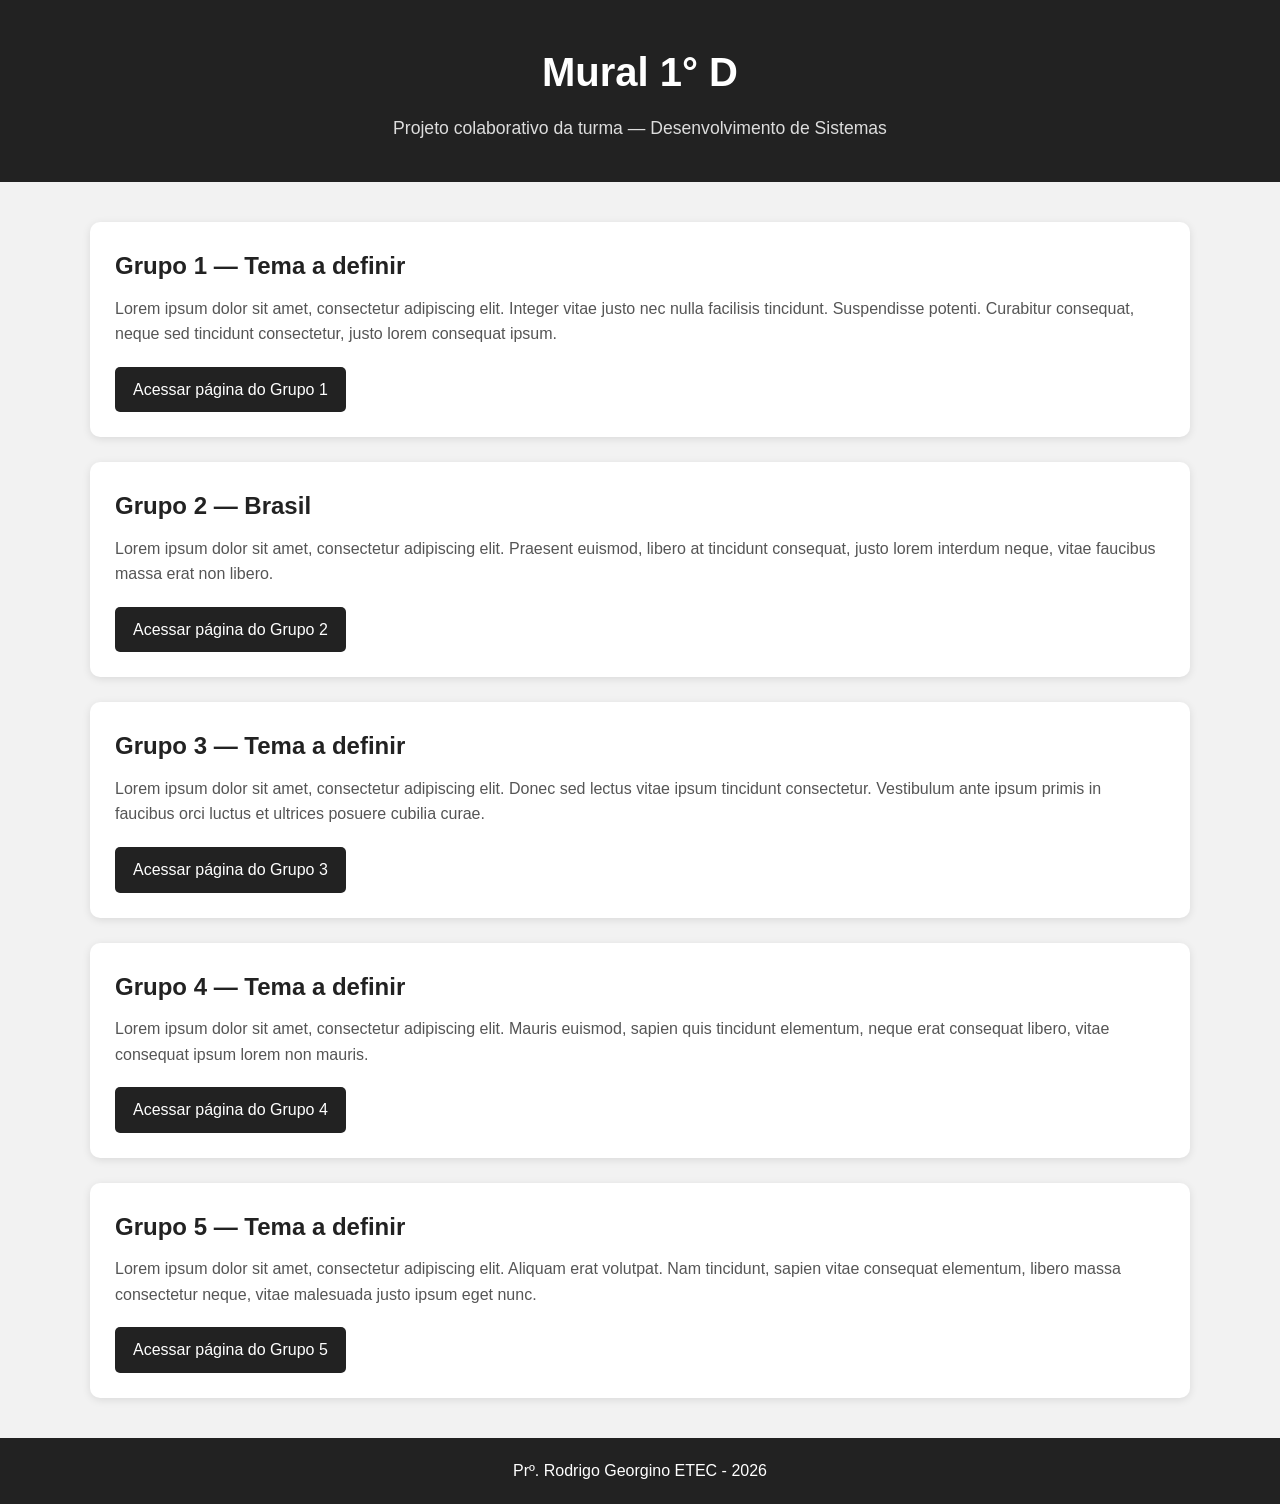
==== commit d56325fd: "Update Grupo 2 section theme (#62)" ====
--- a/index.html
+++ b/index.html
@@ -1,4 +1,4 @@
 
-<!DOCTYPE html> <html lang="pt-BR"> <head> <meta charset="UTF-8"> <meta name="viewport" content="width=device-width, initial-scale=1.0"> <title>Mural 1° D</title> <style> * { box-sizing: border-box; margin: 0; padding: 0; } body { font-family: Arial, Helvetica, sans-serif; background-color: #f2f2f2; color: #333; line-height: 1.6; } header { background-color: #222; color: white; text-align: center; padding: 40px 20px; } header h1 { font-size: 2.5rem; margin-bottom: 10px; } header p { font-size: 1.1rem; color: #ddd; } main { width: 90%; max-width: 1100px; margin: 40px auto; } section { background-color: white; margin-bottom: 25px; padding: 25px; border-radius: 10px; box-shadow: 0 2px 8px rgba(0, 0, 0, 0.10); } section h2 { color: #222; margin-bottom: 10px; } section p { margin-bottom: 20px; color: #555; } .botao { display: inline-block; padding: 10px 18px; background-color: #222; color: white; text-decoration: none; border-radius: 5px; } .botao:hover { background-color: #444; } footer { background-color: #222; color: white; text-align: center; padding: 20px; margin-top: 40px; } @media (max-width: 600px) { header h1 { font-size: 2rem; } main { width: 95%; } section { padding: 20px; } } </style> </head> <body> <header> <h1>Mural 1° D</h1> <p> Projeto colaborativo da turma — Desenvolvimento de Sistemas </p> </header> <main> <!-- GRUPO 1 --> <section> <h2>Grupo 1 — Tema a definir</h2> <p> Lorem ipsum dolor sit amet, consectetur adipiscing elit. Integer vitae justo nec nulla facilisis tincidunt. Suspendisse potenti. Curabitur consequat, neque sed tincidunt consectetur, justo lorem consequat ipsum. </p> <a href="grupo1.html" class="botao"> Acessar página do Grupo 1 </a> </section> <!-- GRUPO 2 --> <section> <h2>Grupo 2 — Tema a definir</h2> <p> Lorem ipsum dolor sit amet, consectetur adipiscing elit. Praesent euismod, libero at tincidunt consequat, justo lorem interdum neque, vitae faucibus massa erat non libero. </p> <a href="grupo2.html" class="botao"> Acessar página do Grupo 2 </a> </section> <!-- GRUPO 3 --> <section> <h2>Grupo 3 — Tema a definir</h2> <p> Lorem ipsum dolor sit amet, consectetur adipiscing elit. Donec sed lectus vitae ipsum tincidunt consectetur. Vestibulum ante ipsum primis in faucibus orci luctus et ultrices posuere cubilia curae. </p> <a href="grupo3.html" class="botao"> Acessar página do Grupo 3 </a> </section> <!-- GRUPO 4 --> <section> <h2>Grupo 4 — Tema a definir</h2> <p> Lorem ipsum dolor sit amet, consectetur adipiscing elit. Mauris euismod, sapien quis tincidunt elementum, neque erat consequat libero, vitae consequat ipsum lorem non mauris. </p> <a href="grupo4.html" class="botao"> Acessar página do Grupo 4 </a> </section> <!-- GRUPO 5 --> <section> <h2>Grupo 5 — Tema a definir</h2> <p> Lorem ipsum dolor sit amet, consectetur adipiscing elit. Aliquam erat volutpat. Nam tincidunt, sapien vitae consequat elementum, libero massa consectetur neque, vitae malesuada justo ipsum eget nunc. </p> <a href="grupo5.html" class="botao"> Acessar página do Grupo 5 </a> </section> </main> <footer> <p> Prº. Rodrigo Georgino ETEC - 2026 </p> </footer> </body> </html>
+<!DOCTYPE html> <html lang="pt-BR"> <head> <meta charset="UTF-8"> <meta name="viewport" content="width=device-width, initial-scale=1.0"> <title>Mural 1° D</title> <style> * { box-sizing: border-box; margin: 0; padding: 0; } body { font-family: Arial, Helvetica, sans-serif; background-color: #f2f2f2; color: #333; line-height: 1.6; } header { background-color: #222; color: white; text-align: center; padding: 40px 20px; } header h1 { font-size: 2.5rem; margin-bottom: 10px; } header p { font-size: 1.1rem; color: #ddd; } main { width: 90%; max-width: 1100px; margin: 40px auto; } section { background-color: white; margin-bottom: 25px; padding: 25px; border-radius: 10px; box-shadow: 0 2px 8px rgba(0, 0, 0, 0.10); } section h2 { color: #222; margin-bottom: 10px; } section p { margin-bottom: 20px; color: #555; } .botao { display: inline-block; padding: 10px 18px; background-color: #222; color: white; text-decoration: none; border-radius: 5px; } .botao:hover { background-color: #444; } footer { background-color: #222; color: white; text-align: center; padding: 20px; margin-top: 40px; } @media (max-width: 600px) { header h1 { font-size: 2rem; } main { width: 95%; } section { padding: 20px; } } </style> </head> <body> <header> <h1>Mural 1° D</h1> <p> Projeto colaborativo da turma — Desenvolvimento de Sistemas </p> </header> <main> <!-- GRUPO 1 --> <section> <h2>Grupo 1 — Tema a definir</h2> <p> Lorem ipsum dolor sit amet, consectetur adipiscing elit. Integer vitae justo nec nulla facilisis tincidunt. Suspendisse potenti. Curabitur consequat, neque sed tincidunt consectetur, justo lorem consequat ipsum. </p> <a href="grupo1.html" class="botao"> Acessar página do Grupo 1 </a> </section> <!-- GRUPO 2 --> <section> <h2>Grupo 2 — Brasil</h2> <p> Lorem ipsum dolor sit amet, consectetur adipiscing elit. Praesent euismod, libero at tincidunt consequat, justo lorem interdum neque, vitae faucibus massa erat non libero. </p> <a href="grupo2.html" class="botao"> Acessar página do Grupo 2 </a> </section> <!-- GRUPO 3 --> <section> <h2>Grupo 3 — Tema a definir</h2> <p> Lorem ipsum dolor sit amet, consectetur adipiscing elit. Donec sed lectus vitae ipsum tincidunt consectetur. Vestibulum ante ipsum primis in faucibus orci luctus et ultrices posuere cubilia curae. </p> <a href="grupo3.html" class="botao"> Acessar página do Grupo 3 </a> </section> <!-- GRUPO 4 --> <section> <h2>Grupo 4 — Tema a definir</h2> <p> Lorem ipsum dolor sit amet, consectetur adipiscing elit. Mauris euismod, sapien quis tincidunt elementum, neque erat consequat libero, vitae consequat ipsum lorem non mauris. </p> <a href="grupo4.html" class="botao"> Acessar página do Grupo 4 </a> </section> <!-- GRUPO 5 --> <section> <h2>Grupo 5 — Tema a definir</h2> <p> Lorem ipsum dolor sit amet, consectetur adipiscing elit. Aliquam erat volutpat. Nam tincidunt, sapien vitae consequat elementum, libero massa consectetur neque, vitae malesuada justo ipsum eget nunc. </p> <a href="grupo5.html" class="botao"> Acessar página do Grupo 5 </a> </section> </main> <footer> <p> Prº. Rodrigo Georgino ETEC - 2026 </p> </footer> </body> </html>
 
 
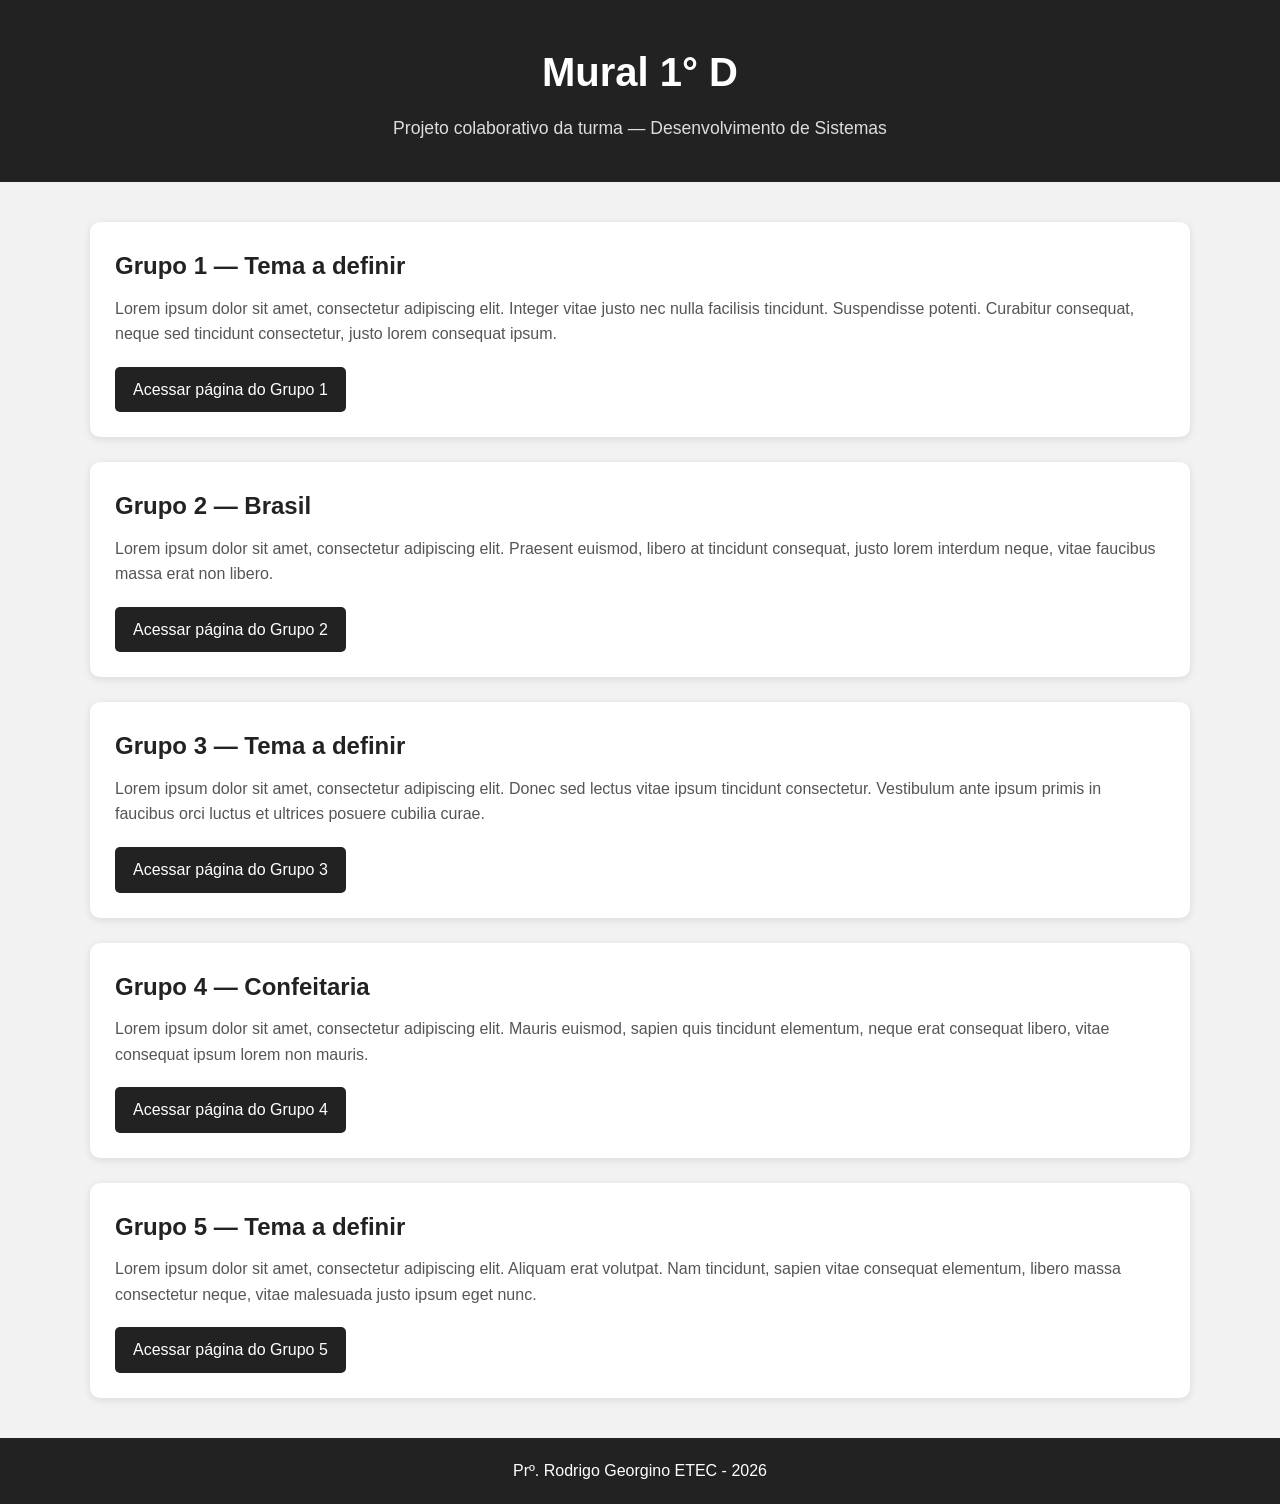
==== commit f3c80cc3: "Tema grupo 4 (#63)" ====
--- a/index.html
+++ b/index.html
@@ -1,4 +1,4 @@
 
-<!DOCTYPE html> <html lang="pt-BR"> <head> <meta charset="UTF-8"> <meta name="viewport" content="width=device-width, initial-scale=1.0"> <title>Mural 1° D</title> <style> * { box-sizing: border-box; margin: 0; padding: 0; } body { font-family: Arial, Helvetica, sans-serif; background-color: #f2f2f2; color: #333; line-height: 1.6; } header { background-color: #222; color: white; text-align: center; padding: 40px 20px; } header h1 { font-size: 2.5rem; margin-bottom: 10px; } header p { font-size: 1.1rem; color: #ddd; } main { width: 90%; max-width: 1100px; margin: 40px auto; } section { background-color: white; margin-bottom: 25px; padding: 25px; border-radius: 10px; box-shadow: 0 2px 8px rgba(0, 0, 0, 0.10); } section h2 { color: #222; margin-bottom: 10px; } section p { margin-bottom: 20px; color: #555; } .botao { display: inline-block; padding: 10px 18px; background-color: #222; color: white; text-decoration: none; border-radius: 5px; } .botao:hover { background-color: #444; } footer { background-color: #222; color: white; text-align: center; padding: 20px; margin-top: 40px; } @media (max-width: 600px) { header h1 { font-size: 2rem; } main { width: 95%; } section { padding: 20px; } } </style> </head> <body> <header> <h1>Mural 1° D</h1> <p> Projeto colaborativo da turma — Desenvolvimento de Sistemas </p> </header> <main> <!-- GRUPO 1 --> <section> <h2>Grupo 1 — Tema a definir</h2> <p> Lorem ipsum dolor sit amet, consectetur adipiscing elit. Integer vitae justo nec nulla facilisis tincidunt. Suspendisse potenti. Curabitur consequat, neque sed tincidunt consectetur, justo lorem consequat ipsum. </p> <a href="grupo1.html" class="botao"> Acessar página do Grupo 1 </a> </section> <!-- GRUPO 2 --> <section> <h2>Grupo 2 — Brasil</h2> <p> Lorem ipsum dolor sit amet, consectetur adipiscing elit. Praesent euismod, libero at tincidunt consequat, justo lorem interdum neque, vitae faucibus massa erat non libero. </p> <a href="grupo2.html" class="botao"> Acessar página do Grupo 2 </a> </section> <!-- GRUPO 3 --> <section> <h2>Grupo 3 — Tema a definir</h2> <p> Lorem ipsum dolor sit amet, consectetur adipiscing elit. Donec sed lectus vitae ipsum tincidunt consectetur. Vestibulum ante ipsum primis in faucibus orci luctus et ultrices posuere cubilia curae. </p> <a href="grupo3.html" class="botao"> Acessar página do Grupo 3 </a> </section> <!-- GRUPO 4 --> <section> <h2>Grupo 4 — Tema a definir</h2> <p> Lorem ipsum dolor sit amet, consectetur adipiscing elit. Mauris euismod, sapien quis tincidunt elementum, neque erat consequat libero, vitae consequat ipsum lorem non mauris. </p> <a href="grupo4.html" class="botao"> Acessar página do Grupo 4 </a> </section> <!-- GRUPO 5 --> <section> <h2>Grupo 5 — Tema a definir</h2> <p> Lorem ipsum dolor sit amet, consectetur adipiscing elit. Aliquam erat volutpat. Nam tincidunt, sapien vitae consequat elementum, libero massa consectetur neque, vitae malesuada justo ipsum eget nunc. </p> <a href="grupo5.html" class="botao"> Acessar página do Grupo 5 </a> </section> </main> <footer> <p> Prº. Rodrigo Georgino ETEC - 2026 </p> </footer> </body> </html>
+<!DOCTYPE html> <html lang="pt-BR"> <head> <meta charset="UTF-8"> <meta name="viewport" content="width=device-width, initial-scale=1.0"> <title>Mural 1° D</title> <style> * { box-sizing: border-box; margin: 0; padding: 0; } body { font-family: Arial, Helvetica, sans-serif; background-color: #f2f2f2; color: #333; line-height: 1.6; } header { background-color: #222; color: white; text-align: center; padding: 40px 20px; } header h1 { font-size: 2.5rem; margin-bottom: 10px; } header p { font-size: 1.1rem; color: #ddd; } main { width: 90%; max-width: 1100px; margin: 40px auto; } section { background-color: white; margin-bottom: 25px; padding: 25px; border-radius: 10px; box-shadow: 0 2px 8px rgba(0, 0, 0, 0.10); } section h2 { color: #222; margin-bottom: 10px; } section p { margin-bottom: 20px; color: #555; } .botao { display: inline-block; padding: 10px 18px; background-color: #222; color: white; text-decoration: none; border-radius: 5px; } .botao:hover { background-color: #444; } footer { background-color: #222; color: white; text-align: center; padding: 20px; margin-top: 40px; } @media (max-width: 600px) { header h1 { font-size: 2rem; } main { width: 95%; } section { padding: 20px; } } </style> </head> <body> <header> <h1>Mural 1° D</h1> <p> Projeto colaborativo da turma — Desenvolvimento de Sistemas </p> </header> <main> <!-- GRUPO 1 --> <section> <h2>Grupo 1 — Tema a definir</h2> <p> Lorem ipsum dolor sit amet, consectetur adipiscing elit. Integer vitae justo nec nulla facilisis tincidunt. Suspendisse potenti. Curabitur consequat, neque sed tincidunt consectetur, justo lorem consequat ipsum. </p> <a href="grupo1.html" class="botao"> Acessar página do Grupo 1 </a> </section> <!-- GRUPO 2 --> <section> <h2>Grupo 2 — Brasil</h2> <p> Lorem ipsum dolor sit amet, consectetur adipiscing elit. Praesent euismod, libero at tincidunt consequat, justo lorem interdum neque, vitae faucibus massa erat non libero. </p> <a href="grupo2.html" class="botao"> Acessar página do Grupo 2 </a> </section> <!-- GRUPO 3 --> <section> <h2>Grupo 3 — Tema a definir</h2> <p> Lorem ipsum dolor sit amet, consectetur adipiscing elit. Donec sed lectus vitae ipsum tincidunt consectetur. Vestibulum ante ipsum primis in faucibus orci luctus et ultrices posuere cubilia curae. </p> <a href="grupo3.html" class="botao"> Acessar página do Grupo 3 </a> </section> <!-- GRUPO 4 --> <section> <h2>Grupo 4 — Confeitaria</h2> <p> Lorem ipsum dolor sit amet, consectetur adipiscing elit. Mauris euismod, sapien quis tincidunt elementum, neque erat consequat libero, vitae consequat ipsum lorem non mauris. </p> <a href="grupo4.html" class="botao"> Acessar página do Grupo 4 </a> </section> <!-- GRUPO 5 --> <section> <h2>Grupo 5 — Tema a definir</h2> <p> Lorem ipsum dolor sit amet, consectetur adipiscing elit. Aliquam erat volutpat. Nam tincidunt, sapien vitae consequat elementum, libero massa consectetur neque, vitae malesuada justo ipsum eget nunc. </p> <a href="grupo5.html" class="botao"> Acessar página do Grupo 5 </a> </section> </main> <footer> <p> Prº. Rodrigo Georgino ETEC - 2026 </p> </footer> </body> </html>
 
 
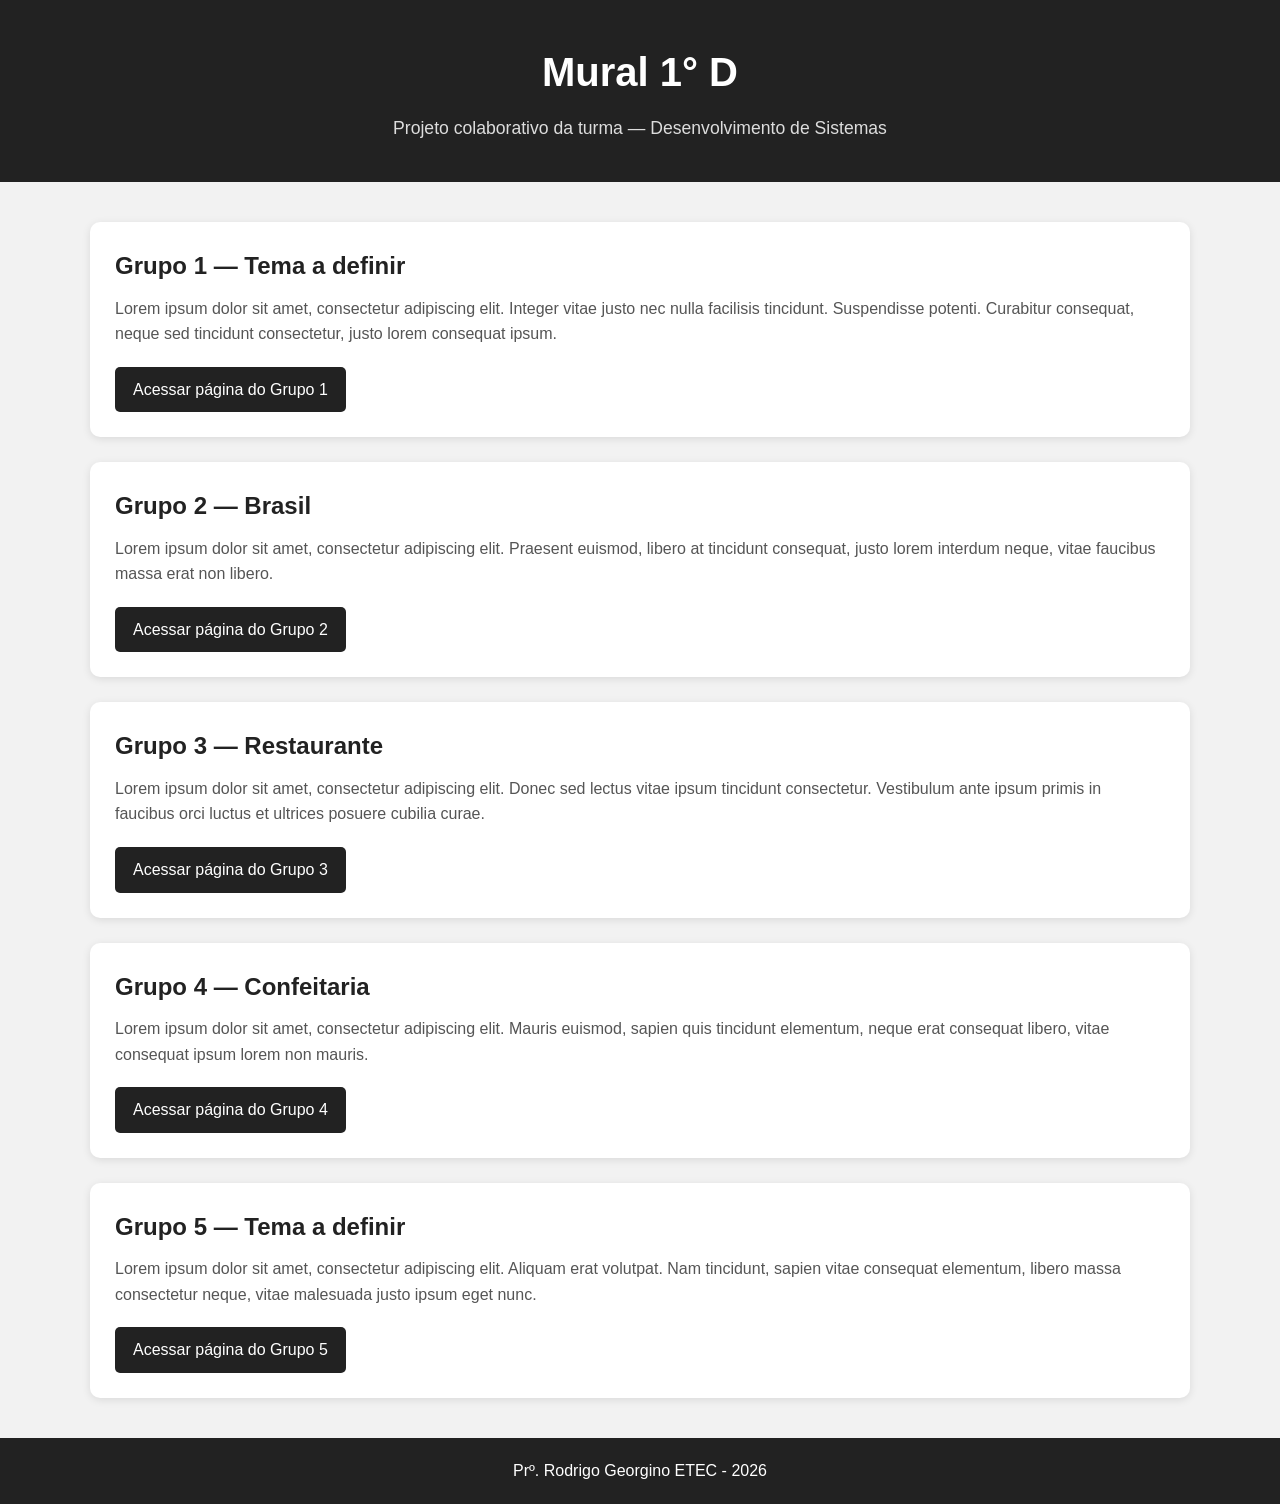
==== commit 7bc2a515: "Fix group 3 title in index.html Updated group 3 title from 'Tema a definir' to 'Restaurante'." ====
--- a/index.html
+++ b/index.html
@@ -1,4 +1,4 @@
 
-<!DOCTYPE html> <html lang="pt-BR"> <head> <meta charset="UTF-8"> <meta name="viewport" content="width=device-width, initial-scale=1.0"> <title>Mural 1° D</title> <style> * { box-sizing: border-box; margin: 0; padding: 0; } body { font-family: Arial, Helvetica, sans-serif; background-color: #f2f2f2; color: #333; line-height: 1.6; } header { background-color: #222; color: white; text-align: center; padding: 40px 20px; } header h1 { font-size: 2.5rem; margin-bottom: 10px; } header p { font-size: 1.1rem; color: #ddd; } main { width: 90%; max-width: 1100px; margin: 40px auto; } section { background-color: white; margin-bottom: 25px; padding: 25px; border-radius: 10px; box-shadow: 0 2px 8px rgba(0, 0, 0, 0.10); } section h2 { color: #222; margin-bottom: 10px; } section p { margin-bottom: 20px; color: #555; } .botao { display: inline-block; padding: 10px 18px; background-color: #222; color: white; text-decoration: none; border-radius: 5px; } .botao:hover { background-color: #444; } footer { background-color: #222; color: white; text-align: center; padding: 20px; margin-top: 40px; } @media (max-width: 600px) { header h1 { font-size: 2rem; } main { width: 95%; } section { padding: 20px; } } </style> </head> <body> <header> <h1>Mural 1° D</h1> <p> Projeto colaborativo da turma — Desenvolvimento de Sistemas </p> </header> <main> <!-- GRUPO 1 --> <section> <h2>Grupo 1 — Tema a definir</h2> <p> Lorem ipsum dolor sit amet, consectetur adipiscing elit. Integer vitae justo nec nulla facilisis tincidunt. Suspendisse potenti. Curabitur consequat, neque sed tincidunt consectetur, justo lorem consequat ipsum. </p> <a href="grupo1.html" class="botao"> Acessar página do Grupo 1 </a> </section> <!-- GRUPO 2 --> <section> <h2>Grupo 2 — Brasil</h2> <p> Lorem ipsum dolor sit amet, consectetur adipiscing elit. Praesent euismod, libero at tincidunt consequat, justo lorem interdum neque, vitae faucibus massa erat non libero. </p> <a href="grupo2.html" class="botao"> Acessar página do Grupo 2 </a> </section> <!-- GRUPO 3 --> <section> <h2>Grupo 3 — Tema a definir</h2> <p> Lorem ipsum dolor sit amet, consectetur adipiscing elit. Donec sed lectus vitae ipsum tincidunt consectetur. Vestibulum ante ipsum primis in faucibus orci luctus et ultrices posuere cubilia curae. </p> <a href="grupo3.html" class="botao"> Acessar página do Grupo 3 </a> </section> <!-- GRUPO 4 --> <section> <h2>Grupo 4 — Confeitaria</h2> <p> Lorem ipsum dolor sit amet, consectetur adipiscing elit. Mauris euismod, sapien quis tincidunt elementum, neque erat consequat libero, vitae consequat ipsum lorem non mauris. </p> <a href="grupo4.html" class="botao"> Acessar página do Grupo 4 </a> </section> <!-- GRUPO 5 --> <section> <h2>Grupo 5 — Tema a definir</h2> <p> Lorem ipsum dolor sit amet, consectetur adipiscing elit. Aliquam erat volutpat. Nam tincidunt, sapien vitae consequat elementum, libero massa consectetur neque, vitae malesuada justo ipsum eget nunc. </p> <a href="grupo5.html" class="botao"> Acessar página do Grupo 5 </a> </section> </main> <footer> <p> Prº. Rodrigo Georgino ETEC - 2026 </p> </footer> </body> </html>
+<!DOCTYPE html> <html lang="pt-BR"> <head> <meta charset="UTF-8"> <meta name="viewport" content="width=device-width, initial-scale=1.0"> <title>Mural 1° D</title> <style> * { box-sizing: border-box; margin: 0; padding: 0; } body { font-family: Arial, Helvetica, sans-serif; background-color: #f2f2f2; color: #333; line-height: 1.6; } header { background-color: #222; color: white; text-align: center; padding: 40px 20px; } header h1 { font-size: 2.5rem; margin-bottom: 10px; } header p { font-size: 1.1rem; color: #ddd; } main { width: 90%; max-width: 1100px; margin: 40px auto; } section { background-color: white; margin-bottom: 25px; padding: 25px; border-radius: 10px; box-shadow: 0 2px 8px rgba(0, 0, 0, 0.10); } section h2 { color: #222; margin-bottom: 10px; } section p { margin-bottom: 20px; color: #555; } .botao { display: inline-block; padding: 10px 18px; background-color: #222; color: white; text-decoration: none; border-radius: 5px; } .botao:hover { background-color: #444; } footer { background-color: #222; color: white; text-align: center; padding: 20px; margin-top: 40px; } @media (max-width: 600px) { header h1 { font-size: 2rem; } main { width: 95%; } section { padding: 20px; } } </style> </head> <body> <header> <h1>Mural 1° D</h1> <p> Projeto colaborativo da turma — Desenvolvimento de Sistemas </p> </header> <main> <!-- GRUPO 1 --> <section> <h2>Grupo 1 — Tema a definir</h2> <p> Lorem ipsum dolor sit amet, consectetur adipiscing elit. Integer vitae justo nec nulla facilisis tincidunt. Suspendisse potenti. Curabitur consequat, neque sed tincidunt consectetur, justo lorem consequat ipsum. </p> <a href="grupo1.html" class="botao"> Acessar página do Grupo 1 </a> </section> <!-- GRUPO 2 --> <section> <h2>Grupo 2 — Brasil</h2> <p> Lorem ipsum dolor sit amet, consectetur adipiscing elit. Praesent euismod, libero at tincidunt consequat, justo lorem interdum neque, vitae faucibus massa erat non libero. </p> <a href="grupo2.html" class="botao"> Acessar página do Grupo 2 </a> </section> <!-- GRUPO 3 --> <section> <h2>Grupo 3 — Restaurante</h2> <p> Lorem ipsum dolor sit amet, consectetur adipiscing elit. Donec sed lectus vitae ipsum tincidunt consectetur. Vestibulum ante ipsum primis in faucibus orci luctus et ultrices posuere cubilia curae. </p> <a href="grupo3.html" class="botao"> Acessar página do Grupo 3 </a> </section> <!-- GRUPO 4 --> <section> <h2>Grupo 4 — Confeitaria</h2> <p> Lorem ipsum dolor sit amet, consectetur adipiscing elit. Mauris euismod, sapien quis tincidunt elementum, neque erat consequat libero, vitae consequat ipsum lorem non mauris. </p> <a href="grupo4.html" class="botao"> Acessar página do Grupo 4 </a> </section> <!-- GRUPO 5 --> <section> <h2>Grupo 5 — Tema a definir</h2> <p> Lorem ipsum dolor sit amet, consectetur adipiscing elit. Aliquam erat volutpat. Nam tincidunt, sapien vitae consequat elementum, libero massa consectetur neque, vitae malesuada justo ipsum eget nunc. </p> <a href="grupo5.html" class="botao"> Acessar página do Grupo 5 </a> </section> </main> <footer> <p> Prº. Rodrigo Georgino ETEC - 2026 </p> </footer> </body> </html>
 
 
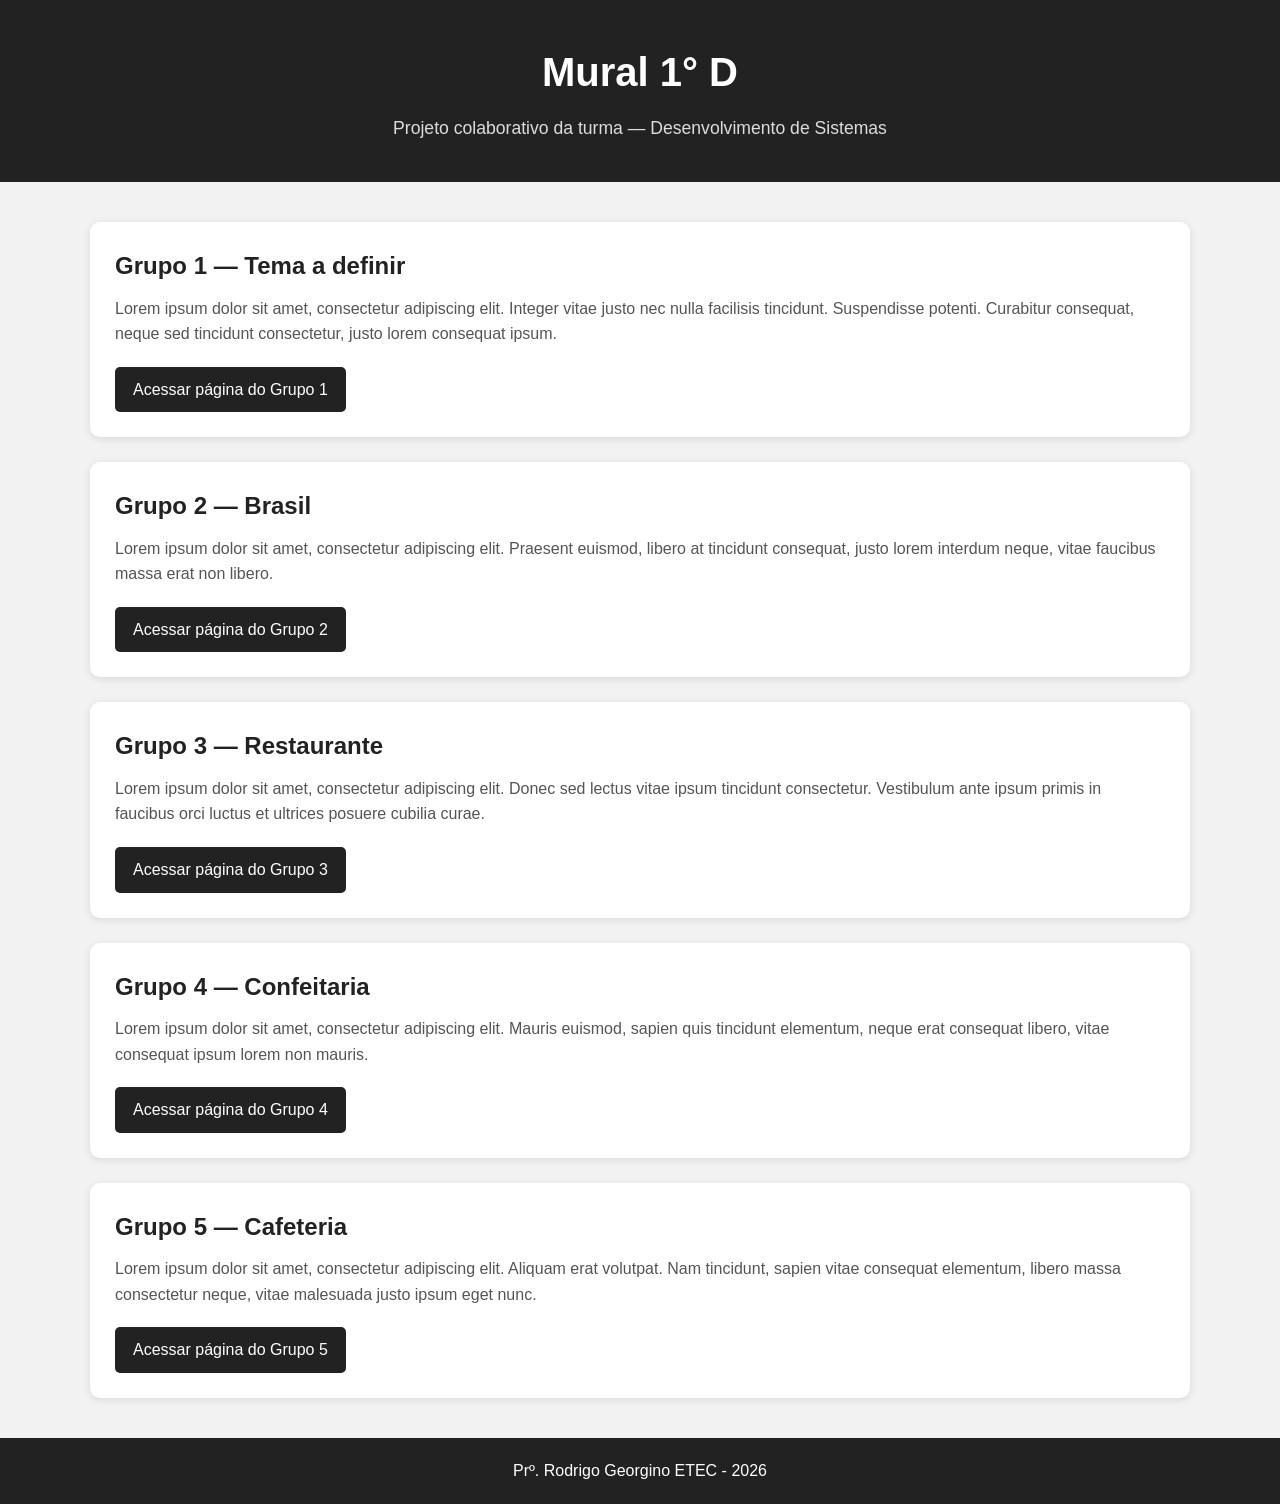
==== commit e3983906: "Modify group sections in index.html (#68) Updated group descriptions and links in the HTML file." ====
--- a/index.html
+++ b/index.html
@@ -1,4 +1,4 @@
 
-<!DOCTYPE html> <html lang="pt-BR"> <head> <meta charset="UTF-8"> <meta name="viewport" content="width=device-width, initial-scale=1.0"> <title>Mural 1° D</title> <style> * { box-sizing: border-box; margin: 0; padding: 0; } body { font-family: Arial, Helvetica, sans-serif; background-color: #f2f2f2; color: #333; line-height: 1.6; } header { background-color: #222; color: white; text-align: center; padding: 40px 20px; } header h1 { font-size: 2.5rem; margin-bottom: 10px; } header p { font-size: 1.1rem; color: #ddd; } main { width: 90%; max-width: 1100px; margin: 40px auto; } section { background-color: white; margin-bottom: 25px; padding: 25px; border-radius: 10px; box-shadow: 0 2px 8px rgba(0, 0, 0, 0.10); } section h2 { color: #222; margin-bottom: 10px; } section p { margin-bottom: 20px; color: #555; } .botao { display: inline-block; padding: 10px 18px; background-color: #222; color: white; text-decoration: none; border-radius: 5px; } .botao:hover { background-color: #444; } footer { background-color: #222; color: white; text-align: center; padding: 20px; margin-top: 40px; } @media (max-width: 600px) { header h1 { font-size: 2rem; } main { width: 95%; } section { padding: 20px; } } </style> </head> <body> <header> <h1>Mural 1° D</h1> <p> Projeto colaborativo da turma — Desenvolvimento de Sistemas </p> </header> <main> <!-- GRUPO 1 --> <section> <h2>Grupo 1 — Tema a definir</h2> <p> Lorem ipsum dolor sit amet, consectetur adipiscing elit. Integer vitae justo nec nulla facilisis tincidunt. Suspendisse potenti. Curabitur consequat, neque sed tincidunt consectetur, justo lorem consequat ipsum. </p> <a href="grupo1.html" class="botao"> Acessar página do Grupo 1 </a> </section> <!-- GRUPO 2 --> <section> <h2>Grupo 2 — Brasil</h2> <p> Lorem ipsum dolor sit amet, consectetur adipiscing elit. Praesent euismod, libero at tincidunt consequat, justo lorem interdum neque, vitae faucibus massa erat non libero. </p> <a href="grupo2.html" class="botao"> Acessar página do Grupo 2 </a> </section> <!-- GRUPO 3 --> <section> <h2>Grupo 3 — Restaurante</h2> <p> Lorem ipsum dolor sit amet, consectetur adipiscing elit. Donec sed lectus vitae ipsum tincidunt consectetur. Vestibulum ante ipsum primis in faucibus orci luctus et ultrices posuere cubilia curae. </p> <a href="grupo3.html" class="botao"> Acessar página do Grupo 3 </a> </section> <!-- GRUPO 4 --> <section> <h2>Grupo 4 — Confeitaria</h2> <p> Lorem ipsum dolor sit amet, consectetur adipiscing elit. Mauris euismod, sapien quis tincidunt elementum, neque erat consequat libero, vitae consequat ipsum lorem non mauris. </p> <a href="grupo4.html" class="botao"> Acessar página do Grupo 4 </a> </section> <!-- GRUPO 5 --> <section> <h2>Grupo 5 — Tema a definir</h2> <p> Lorem ipsum dolor sit amet, consectetur adipiscing elit. Aliquam erat volutpat. Nam tincidunt, sapien vitae consequat elementum, libero massa consectetur neque, vitae malesuada justo ipsum eget nunc. </p> <a href="grupo5.html" class="botao"> Acessar página do Grupo 5 </a> </section> </main> <footer> <p> Prº. Rodrigo Georgino ETEC - 2026 </p> </footer> </body> </html>
+<!DOCTYPE html> <html lang="pt-BR"> <head> <meta charset="UTF-8"> <meta name="viewport" content="width=device-width, initial-scale=1.0"> <title>Mural 1° D</title> <style> * { box-sizing: border-box; margin: 0; padding: 0; } body { font-family: Arial, Helvetica, sans-serif; background-color: #f2f2f2; color: #333; line-height: 1.6; } header { background-color: #222; color: white; text-align: center; padding: 40px 20px; } header h1 { font-size: 2.5rem; margin-bottom: 10px; } header p { font-size: 1.1rem; color: #ddd; } main { width: 90%; max-width: 1100px; margin: 40px auto; } section { background-color: white; margin-bottom: 25px; padding: 25px; border-radius: 10px; box-shadow: 0 2px 8px rgba(0, 0, 0, 0.10); } section h2 { color: #222; margin-bottom: 10px; } section p { margin-bottom: 20px; color: #555; } .botao { display: inline-block; padding: 10px 18px; background-color: #222; color: white; text-decoration: none; border-radius: 5px; } .botao:hover { background-color: #444; } footer { background-color: #222; color: white; text-align: center; padding: 20px; margin-top: 40px; } @media (max-width: 600px) { header h1 { font-size: 2rem; } main { width: 95%; } section { padding: 20px; } } </style> </head> <body> <header> <h1>Mural 1° D</h1> <p> Projeto colaborativo da turma — Desenvolvimento de Sistemas </p> </header> <main> <!-- GRUPO 1 --> <section> <h2>Grupo 1 — Tema a definir</h2> <p> Lorem ipsum dolor sit amet, consectetur adipiscing elit. Integer vitae justo nec nulla facilisis tincidunt. Suspendisse potenti. Curabitur consequat, neque sed tincidunt consectetur, justo lorem consequat ipsum. </p> <a href="grupo1.html" class="botao"> Acessar página do Grupo 1 </a> </section> <!-- GRUPO 2 --> <section> <h2>Grupo 2 — Brasil</h2> <p> Lorem ipsum dolor sit amet, consectetur adipiscing elit. Praesent euismod, libero at tincidunt consequat, justo lorem interdum neque, vitae faucibus massa erat non libero. </p> <a href="grupo2.html" class="botao"> Acessar página do Grupo 2 </a> </section> <!-- GRUPO 3 --> <section> <h2>Grupo 3 — Restaurante</h2> <p> Lorem ipsum dolor sit amet, consectetur adipiscing elit. Donec sed lectus vitae ipsum tincidunt consectetur. Vestibulum ante ipsum primis in faucibus orci luctus et ultrices posuere cubilia curae. </p> <a href="grupo3.html" class="botao"> Acessar página do Grupo 3 </a> </section> <!-- GRUPO 4 --> <section> <h2>Grupo 4 — Confeitaria</h2> <p> Lorem ipsum dolor sit amet, consectetur adipiscing elit. Mauris euismod, sapien quis tincidunt elementum, neque erat consequat libero, vitae consequat ipsum lorem non mauris. </p> <a href="grupo4.html" class="botao"> Acessar página do Grupo 4 </a> </section> <!-- GRUPO 5 --> <section> <h2>Grupo 5 — Cafeteria</h2> <p> Lorem ipsum dolor sit amet, consectetur adipiscing elit. Aliquam erat volutpat. Nam tincidunt, sapien vitae consequat elementum, libero massa consectetur neque, vitae malesuada justo ipsum eget nunc. </p> <a href="grupo5.html" class="botao"> Acessar página do Grupo 5 </a> </section> </main> <footer> <p> Prº. Rodrigo Georgino ETEC - 2026 </p> </footer> </body> </html>
 
 
